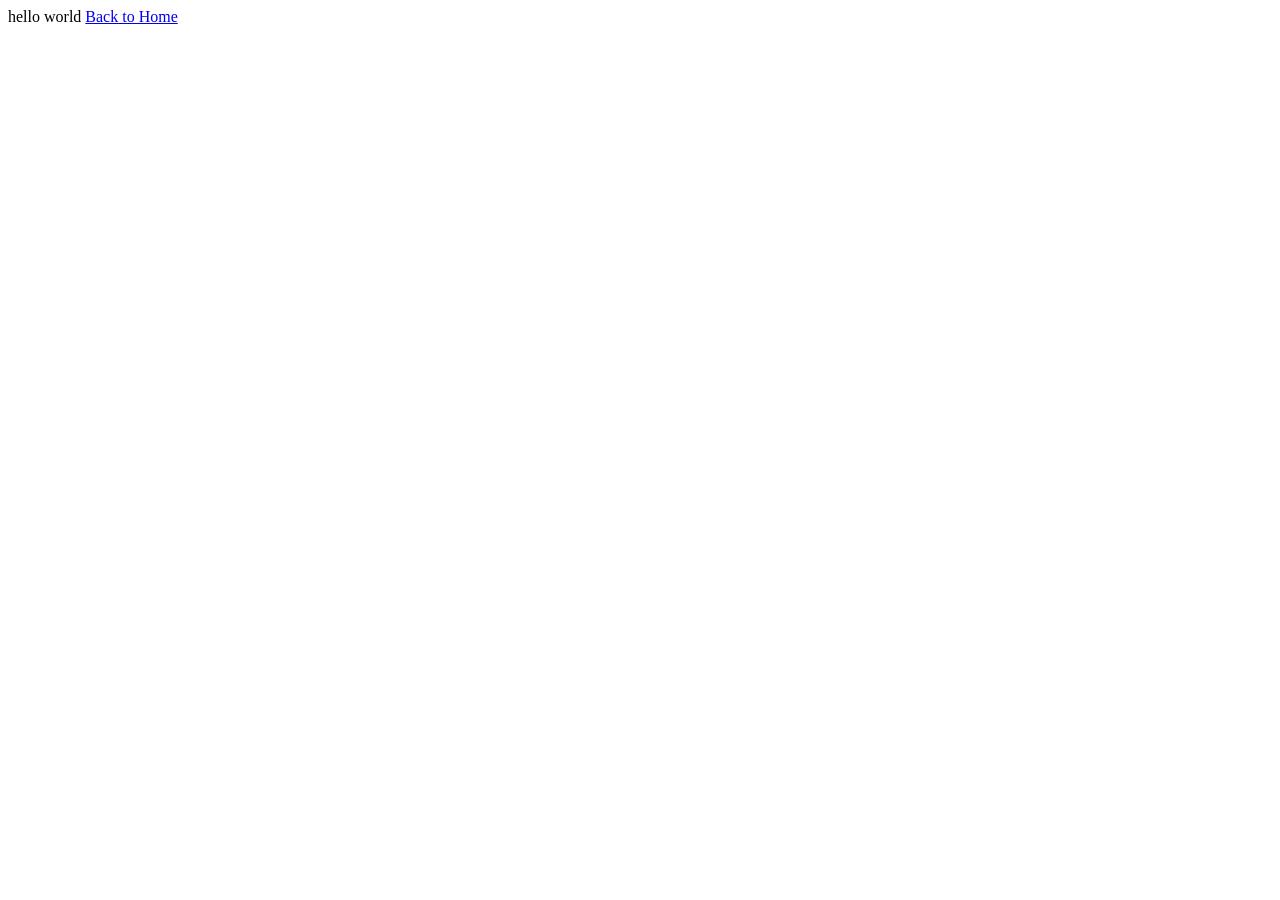
==== capstone.html @ 357f61fc "modified education, projects, and certificates. added new page for capstone project." ====
<!DOCTYPE html>
<html lang="en">
<head>
    <meta charset="UTF-8">
    <meta name="viewport" content="width=device-width, initial-scale=1.0">
    <title>Capstone Project</title>
</head>
<body>
    hello world
    <a href="index.html">Back to Home</a>
</body>
</html>
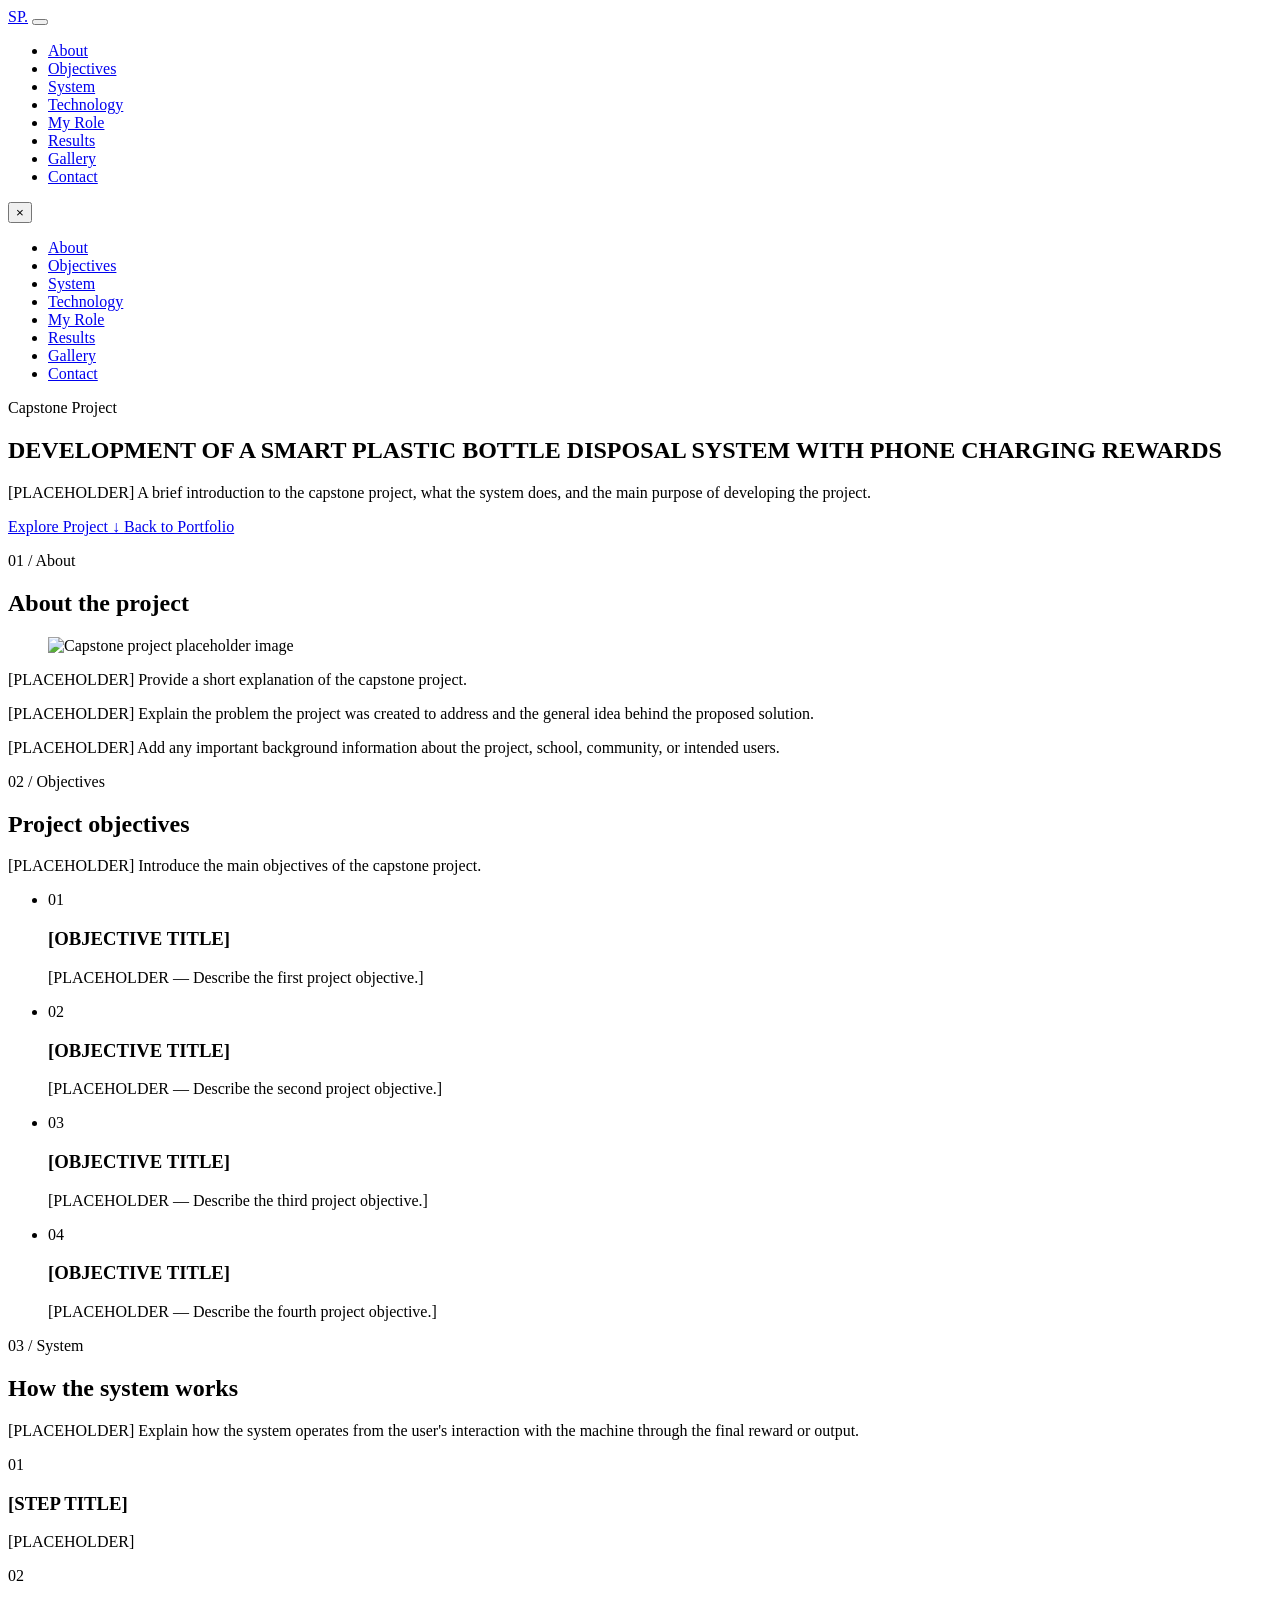
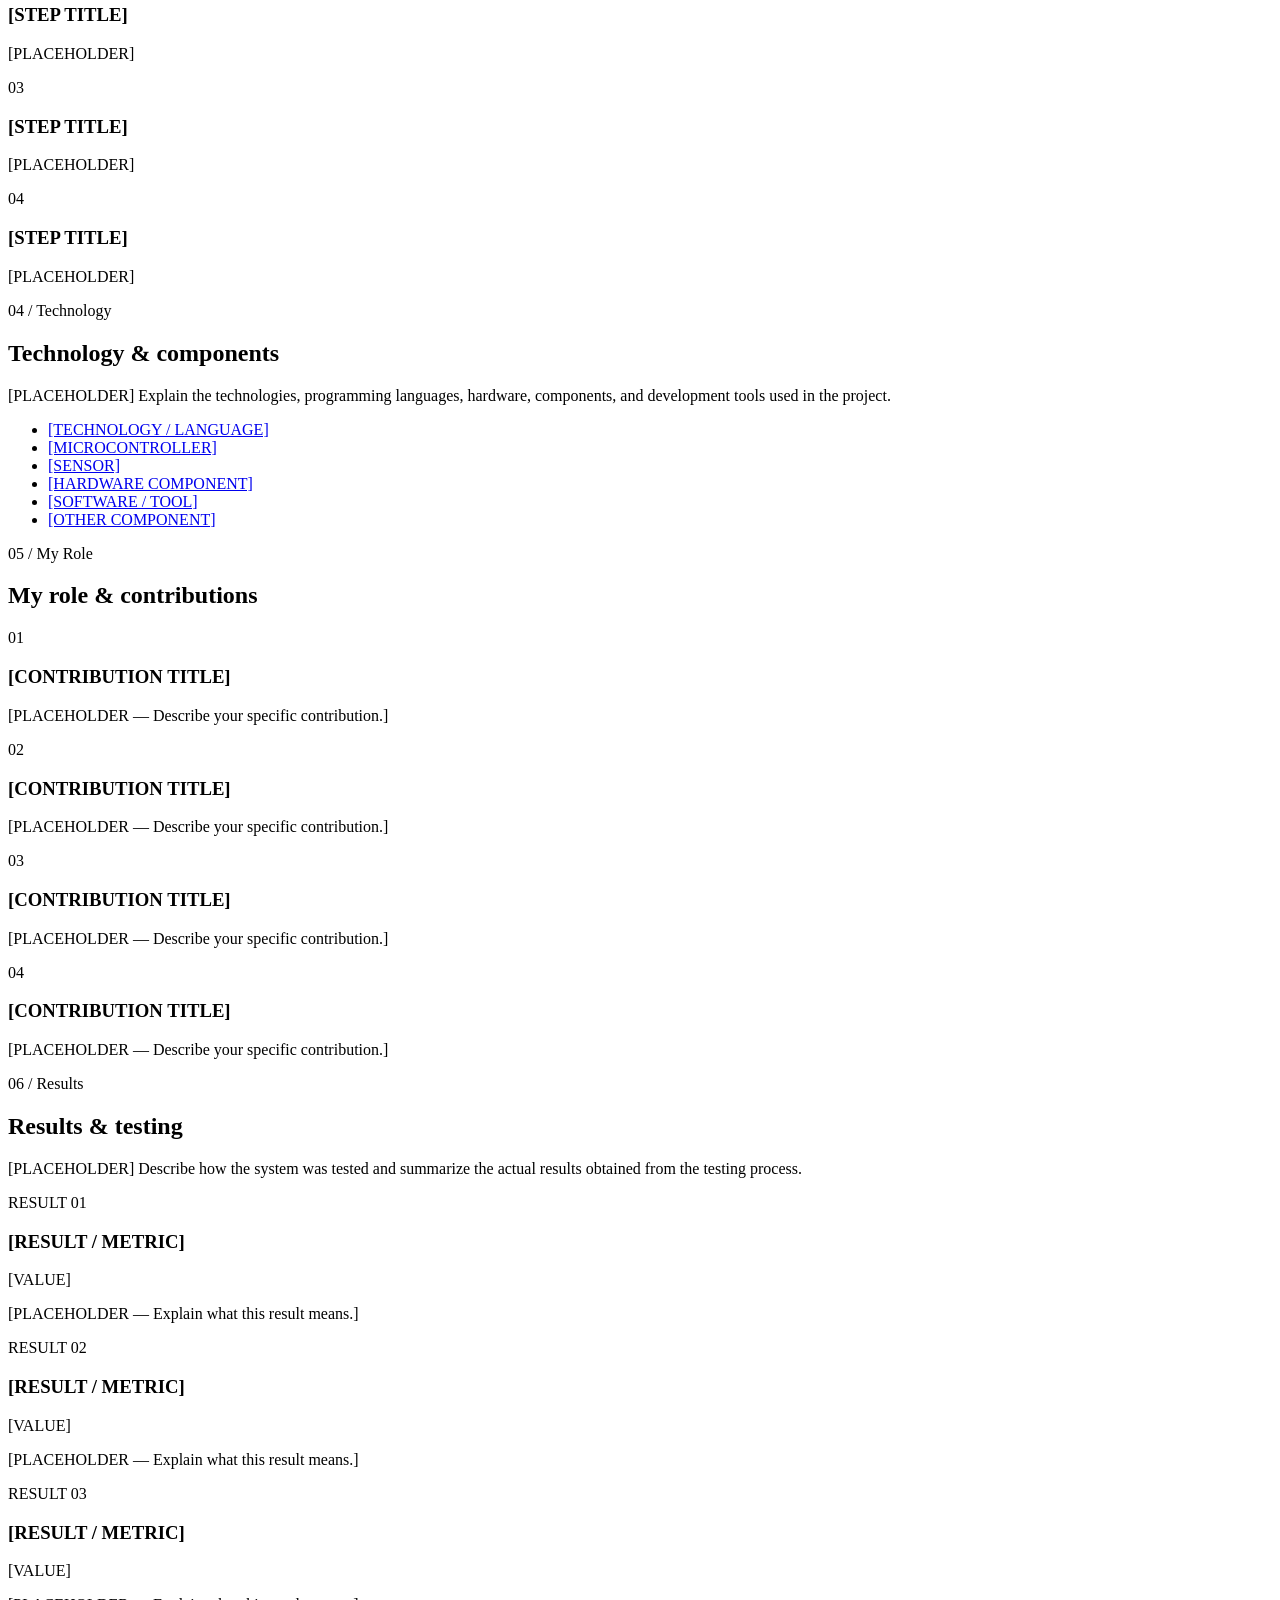
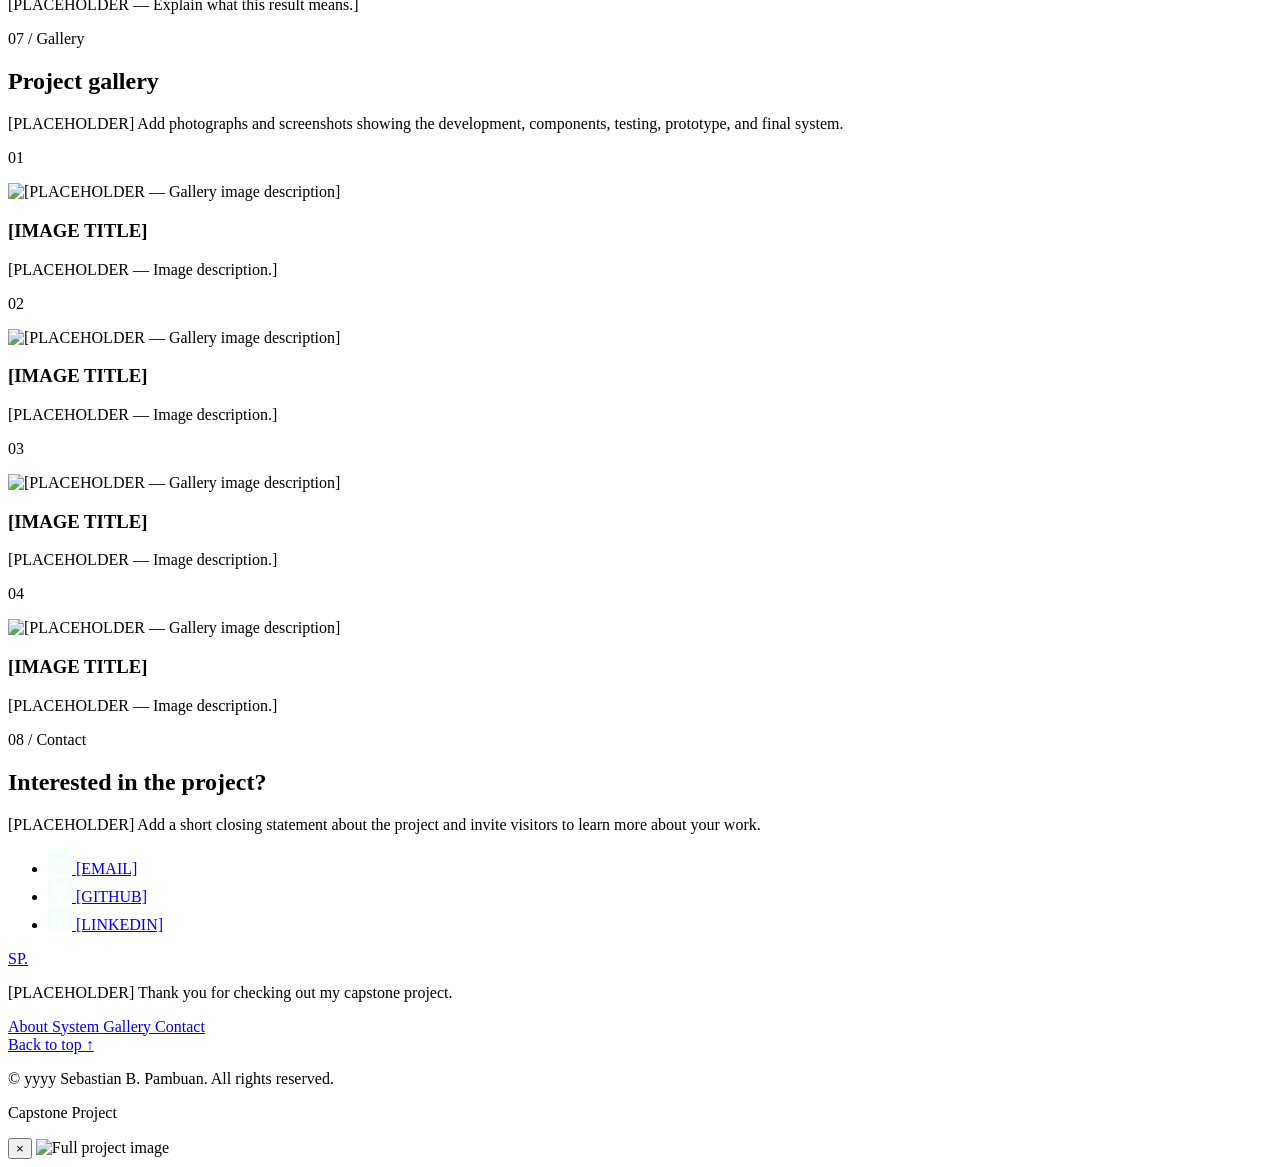
==== commit 3a6f29c0: "updated index and casptone html" ====
--- a/capstone.html
+++ b/capstone.html
@@ -1,12 +1,632 @@
-<!DOCTYPE html>
+<!doctype html>
+
 <html lang="en">
-<head>
-    <meta charset="UTF-8">
-    <meta name="viewport" content="width=device-width, initial-scale=1.0">
-    <title>Capstone Project</title>
-</head>
-<body>
-    hello world
-    <a href="index.html">Back to Home</a>
-</body>
-</html>+  <head>
+    <meta charset="UTF-8" />
+    <meta name="viewport" content="width=device-width, initial-scale=1.0" />
+    <link rel="stylesheet" href="capstone-style.css" />
+    <title>Capstone Project | Smart Bottle Disposal System</title>
+  </head>
+
+  <body>
+    <header>
+      <div class="capstone-header-wrapper">
+        <a href="#" class="capstone-logo">SP<span>.</span></a>
+        <button
+          class="capstone-menu-toggle"
+          id="capstone-menu-toggle"
+          aria-label="Open menu"
+        >
+          <span></span>
+          <span></span>
+          <span></span>
+        </button>
+
+        <nav class="capstone-navbar">
+          <ul>
+            <li>
+              <a href="#capstone-about" data-label="01">About</a>
+            </li>
+            <li>
+              <a href="#capstone-objectives" data-label="02">Objectives</a>
+            </li>
+            <li>
+              <a href="#capstone-system" data-label="03">System</a>
+            </li>
+            <li>
+              <a href="#capstone-technology" data-label="04">Technology</a>
+            </li>
+            <li>
+              <a href="#capstone-contribution" data-label="05">My Role</a>
+            </li>
+            <li>
+              <a href="#capstone-results" data-label="06">Results</a>
+            </li>
+            <li>
+              <a href="#capstone-gallery" data-label="07">Gallery</a>
+            </li>
+            <li>
+              <a href="#capstone-contact" data-label="08">Contact</a>
+            </li>
+          </ul>
+        </nav>
+      </div>
+
+      <nav class="capstone-mobile-navbar" id="capstone-mobile-navbar">
+        <button
+          class="capstone-mobile-navbar-close"
+          id="capstone-mobile-navbar-close"
+          aria-label="Close menu"
+        >
+          &times;
+        </button>
+
+        <ul>
+          <li>
+            <a href="#capstone-about">About</a>
+          </li>
+
+          <li>
+            <a href="#capstone-objectives">Objectives</a>
+          </li>
+
+          <li>
+            <a href="#capstone-system">System</a>
+          </li>
+
+          <li>
+            <a href="#capstone-technology">Technology</a>
+          </li>
+
+          <li>
+            <a href="#capstone-contribution">My Role</a>
+          </li>
+
+          <li>
+            <a href="#capstone-results">Results</a>
+          </li>
+
+          <li>
+            <a href="#capstone-gallery">Gallery</a>
+          </li>
+
+          <li>
+            <a href="#capstone-contact">Contact</a>
+          </li>
+        </ul>
+      </nav>
+    </header>
+
+    <main>
+      <!-- hero section -->
+
+      <section id="capstone-hero">
+        <div class="capstone-hero-wrapper">
+          <p class="capstone-console">Capstone Project</p>
+
+          <h1 id="capstone-hero-title">
+            DEVELOPMENT OF A SMART PLASTIC BOTTLE DISPOSAL SYSTEM
+
+            <span>WITH PHONE CHARGING REWARDS</span>
+          </h1>
+
+          <p class="capstone-hero-text">
+            [PLACEHOLDER] A brief introduction to the capstone project, what the
+            system does, and the main purpose of developing the project.
+          </p>
+
+          <div class="capstone-hero-buttons">
+            <a href="#capstone-about"> Explore Project ↓ </a>
+
+            <a href="#capstone-contact"> Back to Portfolio </a>
+          </div>
+        </div>
+      </section>
+
+      <!-- about section -->
+
+      <section id="capstone-about">
+        <div class="capstone-about-wrapper">
+          <p class="capstone-console">01 / About</p>
+
+          <h2 id="capstone-about-title">About the project</h2>
+
+          <div class="capstone-about-grid">
+            <figure class="capstone-about-image">
+              <img
+                src="images/capstone-project.jpg"
+                width="300"
+                alt="Capstone project placeholder image"
+              />
+            </figure>
+
+            <div class="capstone-about-description">
+              <p class="capstone-about-text">
+                [PLACEHOLDER] Provide a short explanation of the capstone
+                project.
+              </p>
+
+              <p class="capstone-about-text">
+                [PLACEHOLDER] Explain the problem the project was created to
+                address and the general idea behind the proposed solution.
+              </p>
+
+              <p class="capstone-about-text">
+                [PLACEHOLDER] Add any important background information about the
+                project, school, community, or intended users.
+              </p>
+            </div>
+          </div>
+        </div>
+      </section>
+
+      <!-- objectives section -->
+
+      <section id="capstone-objectives">
+        <div class="capstone-objectives-wrapper">
+          <p class="capstone-console">02 / Objectives</p>
+
+          <h2 id="capstone-objectives-title">Project objectives</h2>
+
+          <p class="capstone-objectives-text">
+            [PLACEHOLDER] Introduce the main objectives of the capstone project.
+          </p>
+
+          <ul class="capstone-objectives-list">
+            <li>
+              <p class="capstone-console">01</p>
+
+              <h3 class="capstone-objective-title">[OBJECTIVE TITLE]</h3>
+
+              <p class="capstone-objective-text">
+                [PLACEHOLDER — Describe the first project objective.]
+              </p>
+            </li>
+
+            <li>
+              <p class="capstone-console">02</p>
+
+              <h3 class="capstone-objective-title">[OBJECTIVE TITLE]</h3>
+
+              <p class="capstone-objective-text">
+                [PLACEHOLDER — Describe the second project objective.]
+              </p>
+            </li>
+
+            <li>
+              <p class="capstone-console">03</p>
+
+              <h3 class="capstone-objective-title">[OBJECTIVE TITLE]</h3>
+
+              <p class="capstone-objective-text">
+                [PLACEHOLDER — Describe the third project objective.]
+              </p>
+            </li>
+
+            <li>
+              <p class="capstone-console">04</p>
+
+              <h3 class="capstone-objective-title">[OBJECTIVE TITLE]</h3>
+
+              <p class="capstone-objective-text">
+                [PLACEHOLDER — Describe the fourth project objective.]
+              </p>
+            </li>
+          </ul>
+        </div>
+      </section>
+
+      <!-- system section -->
+
+      <section id="capstone-system">
+        <div class="capstone-system-wrapper">
+          <p class="capstone-console">03 / System</p>
+
+          <h2 id="capstone-system-title">How the system works</h2>
+
+          <p class="capstone-system-text">
+            [PLACEHOLDER] Explain how the system operates from the user's
+            interaction with the machine through the final reward or output.
+          </p>
+
+          <div class="capstone-system-flow">
+            <article class="capstone-system-card">
+              <p class="capstone-console">01</p>
+
+              <h3 class="capstone-system-card-title">[STEP TITLE]</h3>
+
+              <p class="capstone-system-card-text">[PLACEHOLDER]</p>
+            </article>
+
+            <article class="capstone-system-card">
+              <p class="capstone-console">02</p>
+
+              <h3 class="capstone-system-card-title">[STEP TITLE]</h3>
+
+              <p class="capstone-system-card-text">[PLACEHOLDER]</p>
+            </article>
+
+            <article class="capstone-system-card">
+              <p class="capstone-console">03</p>
+
+              <h3 class="capstone-system-card-title">[STEP TITLE]</h3>
+
+              <p class="capstone-system-card-text">[PLACEHOLDER]</p>
+            </article>
+
+            <article class="capstone-system-card">
+              <p class="capstone-console">04</p>
+
+              <h3 class="capstone-system-card-title">[STEP TITLE]</h3>
+
+              <p class="capstone-system-card-text">[PLACEHOLDER]</p>
+            </article>
+          </div>
+        </div>
+      </section>
+
+      <!-- technology section -->
+
+      <section id="capstone-technology">
+        <div class="capstone-technology-wrapper">
+          <p class="capstone-console">04 / Technology</p>
+
+          <h2 id="capstone-technology-title">Technology &amp; components</h2>
+
+          <p class="capstone-technology-text">
+            [PLACEHOLDER] Explain the technologies, programming languages,
+            hardware, components, and development tools used in the project.
+          </p>
+
+          <ul class="capstone-technology-list">
+            <li>
+              <a href="#" class="capstone-technology-item">
+                [TECHNOLOGY / LANGUAGE]
+              </a>
+            </li>
+
+            <li>
+              <a href="#" class="capstone-technology-item">
+                [MICROCONTROLLER]
+              </a>
+            </li>
+
+            <li>
+              <a href="#" class="capstone-technology-item"> [SENSOR] </a>
+            </li>
+
+            <li>
+              <a href="#" class="capstone-technology-item">
+                [HARDWARE COMPONENT]
+              </a>
+            </li>
+
+            <li>
+              <a href="#" class="capstone-technology-item">
+                [SOFTWARE / TOOL]
+              </a>
+            </li>
+
+            <li>
+              <a href="#" class="capstone-technology-item">
+                [OTHER COMPONENT]
+              </a>
+            </li>
+          </ul>
+        </div>
+      </section>
+
+      <!-- contribution section -->
+
+      <section id="capstone-contribution">
+        <div class="capstone-contribution-wrapper">
+          <p class="capstone-console">05 / My Role</p>
+
+          <h2 id="capstone-contribution-title">My role &amp; contributions</h2>
+
+          <div class="capstone-contribution-list">
+            <article class="capstone-contribution-card">
+              <p class="capstone-console">01</p>
+
+              <h3 class="capstone-contribution-title">[CONTRIBUTION TITLE]</h3>
+
+              <p class="capstone-contribution-text">
+                [PLACEHOLDER — Describe your specific contribution.]
+              </p>
+            </article>
+
+            <article class="capstone-contribution-card">
+              <p class="capstone-console">02</p>
+
+              <h3 class="capstone-contribution-title">[CONTRIBUTION TITLE]</h3>
+
+              <p class="capstone-contribution-text">
+                [PLACEHOLDER — Describe your specific contribution.]
+              </p>
+            </article>
+
+            <article class="capstone-contribution-card">
+              <p class="capstone-console">03</p>
+
+              <h3 class="capstone-contribution-title">[CONTRIBUTION TITLE]</h3>
+
+              <p class="capstone-contribution-text">
+                [PLACEHOLDER — Describe your specific contribution.]
+              </p>
+            </article>
+
+            <article class="capstone-contribution-card">
+              <p class="capstone-console">04</p>
+
+              <h3 class="capstone-contribution-title">[CONTRIBUTION TITLE]</h3>
+
+              <p class="capstone-contribution-text">
+                [PLACEHOLDER — Describe your specific contribution.]
+              </p>
+            </article>
+          </div>
+        </div>
+      </section>
+
+      <!-- results section -->
+
+      <section id="capstone-results">
+        <div class="capstone-results-wrapper">
+          <p class="capstone-console">06 / Results</p>
+
+          <h2 id="capstone-results-title">Results &amp; testing</h2>
+
+          <p class="capstone-results-text">
+            [PLACEHOLDER] Describe how the system was tested and summarize the
+            actual results obtained from the testing process.
+          </p>
+
+          <div class="capstone-results-list">
+            <article class="capstone-result-card">
+              <p class="capstone-console">RESULT 01</p>
+
+              <h3 class="capstone-result-title">[RESULT / METRIC]</h3>
+
+              <p class="capstone-result-value">[VALUE]</p>
+
+              <p class="capstone-result-text">
+                [PLACEHOLDER — Explain what this result means.]
+              </p>
+            </article>
+
+            <article class="capstone-result-card">
+              <p class="capstone-console">RESULT 02</p>
+
+              <h3 class="capstone-result-title">[RESULT / METRIC]</h3>
+
+              <p class="capstone-result-value">[VALUE]</p>
+
+              <p class="capstone-result-text">
+                [PLACEHOLDER — Explain what this result means.]
+              </p>
+            </article>
+
+            <article class="capstone-result-card">
+              <p class="capstone-console">RESULT 03</p>
+
+              <h3 class="capstone-result-title">[RESULT / METRIC]</h3>
+
+              <p class="capstone-result-value">[VALUE]</p>
+
+              <p class="capstone-result-text">
+                [PLACEHOLDER — Explain what this result means.]
+              </p>
+            </article>
+          </div>
+        </div>
+      </section>
+
+      <!-- gallery section -->
+
+      <section id="capstone-gallery">
+        <div class="capstone-gallery-wrapper">
+          <p class="capstone-console">07 / Gallery</p>
+
+          <h2 id="capstone-gallery-title">Project gallery</h2>
+
+          <p class="capstone-gallery-text">
+            [PLACEHOLDER] Add photographs and screenshots showing the
+            development, components, testing, prototype, and final system.
+          </p>
+
+          <div class="capstone-gallery-list">
+            <article class="capstone-gallery-card">
+              <p class="capstone-console">01</p>
+
+              <img
+                src="images/capstone/gallery-01.jpg"
+                alt="[PLACEHOLDER — Gallery image description]"
+                onclick="openCapstoneGallery(this)"
+              />
+
+              <h3 class="capstone-gallery-title">[IMAGE TITLE]</h3>
+
+              <p class="capstone-gallery-caption">
+                [PLACEHOLDER — Image description.]
+              </p>
+            </article>
+
+            <article class="capstone-gallery-card">
+              <p class="capstone-console">02</p>
+
+              <img
+                src="images/capstone/gallery-02.jpg"
+                alt="[PLACEHOLDER — Gallery image description]"
+                onclick="openCapstoneGallery(this)"
+              />
+
+              <h3 class="capstone-gallery-title">[IMAGE TITLE]</h3>
+
+              <p class="capstone-gallery-caption">
+                [PLACEHOLDER — Image description.]
+              </p>
+            </article>
+
+            <article class="capstone-gallery-card">
+              <p class="capstone-console">03</p>
+
+              <img
+                src="images/capstone/gallery-03.jpg"
+                alt="[PLACEHOLDER — Gallery image description]"
+                onclick="openCapstoneGallery(this)"
+              />
+
+              <h3 class="capstone-gallery-title">[IMAGE TITLE]</h3>
+
+              <p class="capstone-gallery-caption">
+                [PLACEHOLDER — Image description.]
+              </p>
+            </article>
+
+            <article class="capstone-gallery-card">
+              <p class="capstone-console">04</p>
+
+              <img
+                src="images/capstone/gallery-04.jpg"
+                alt="[PLACEHOLDER — Gallery image description]"
+                onclick="openCapstoneGallery(this)"
+              />
+
+              <h3 class="capstone-gallery-title">[IMAGE TITLE]</h3>
+
+              <p class="capstone-gallery-caption">
+                [PLACEHOLDER — Image description.]
+              </p>
+            </article>
+          </div>
+        </div>
+      </section>
+
+      <!-- contact section -->
+
+      <section id="capstone-contact">
+        <div class="capstone-contact-wrapper">
+          <p class="capstone-console">08 / Contact</p>
+
+          <h2 id="capstone-contact-title">Interested in the project?</h2>
+
+          <article class="capstone-contact-card">
+            <p class="capstone-contact-text">
+              [PLACEHOLDER] Add a short closing statement about the project and
+              invite visitors to learn more about your work.
+            </p>
+
+            <ul class="capstone-contact-list">
+              <li>
+                <a href="#" class="capstone-contact-item">
+                  <img
+                    src="images/icons/mail-text-primary.png"
+                    width="24"
+                    alt="Email Icon"
+                  />
+
+                  [EMAIL]
+                </a>
+              </li>
+
+              <li>
+                <a
+                  href="#"
+                  target="_blank"
+                  rel="noreferrer"
+                  class="capstone-contact-item"
+                >
+                  <img
+                    src="images/icons/github-sign-text-primary.png"
+                    width="24"
+                    alt="Github Icon"
+                  />
+
+                  [GITHUB]
+                </a>
+              </li>
+
+              <li>
+                <a
+                  href="#"
+                  target="_blank"
+                  rel="noreferrer"
+                  class="capstone-contact-item"
+                >
+                  <img
+                    src="images/icons/linkedin-text-primary.png"
+                    width="24"
+                    alt="LinkedIn Icon"
+                  />
+
+                  [LINKEDIN]
+                </a>
+              </li>
+            </ul>
+          </article>
+        </div>
+      </section>
+    </main>
+
+    <footer>
+      <div class="capstone-footer-wrapper">
+        <div class="capstone-footer-title">
+          <a href="#" class="capstone-logo"> SP<span>.</span> </a>
+
+          <p class="capstone-footer-text">
+            [PLACEHOLDER] Thank you for checking out my capstone project.
+          </p>
+        </div>
+
+        <div class="capstone-footer-links">
+          <a href="#capstone-about"> About </a>
+
+          <a href="#capstone-system"> System </a>
+
+          <a href="#capstone-gallery"> Gallery </a>
+
+          <a href="#capstone-contact"> Contact </a>
+        </div>
+
+        <a href="#" class="capstone-footer-backtop"> Back to top ↑ </a>
+      </div>
+
+      <div class="capstone-footer-description">
+        <p class="capstone-footer-text">
+          &copy;
+
+          <span id="capstone-current-year"> yyyy </span>
+
+          Sebastian B. Pambuan. All rights reserved.
+        </p>
+
+        <p class="capstone-footer-text">Capstone Project</p>
+      </div>
+    </footer>
+
+    <!-- gallery image modal -->
+
+    <div
+      id="capstone-gallery-modal"
+      class="capstone-gallery-modal"
+      onclick="closeCapstoneGallery(event)"
+    >
+      <button
+        class="capstone-gallery-close"
+        onclick="closeCapstoneGallery(event)"
+        aria-label="Close project image preview"
+      >
+        &times;
+      </button>
+
+      <img
+        id="capstone-gallery-full"
+        class="capstone-gallery-full"
+        src=""
+        alt="Full project image"
+      />
+    </div>
+
+    <script src="capstone-script.js"></script>
+  </body>
+</html>
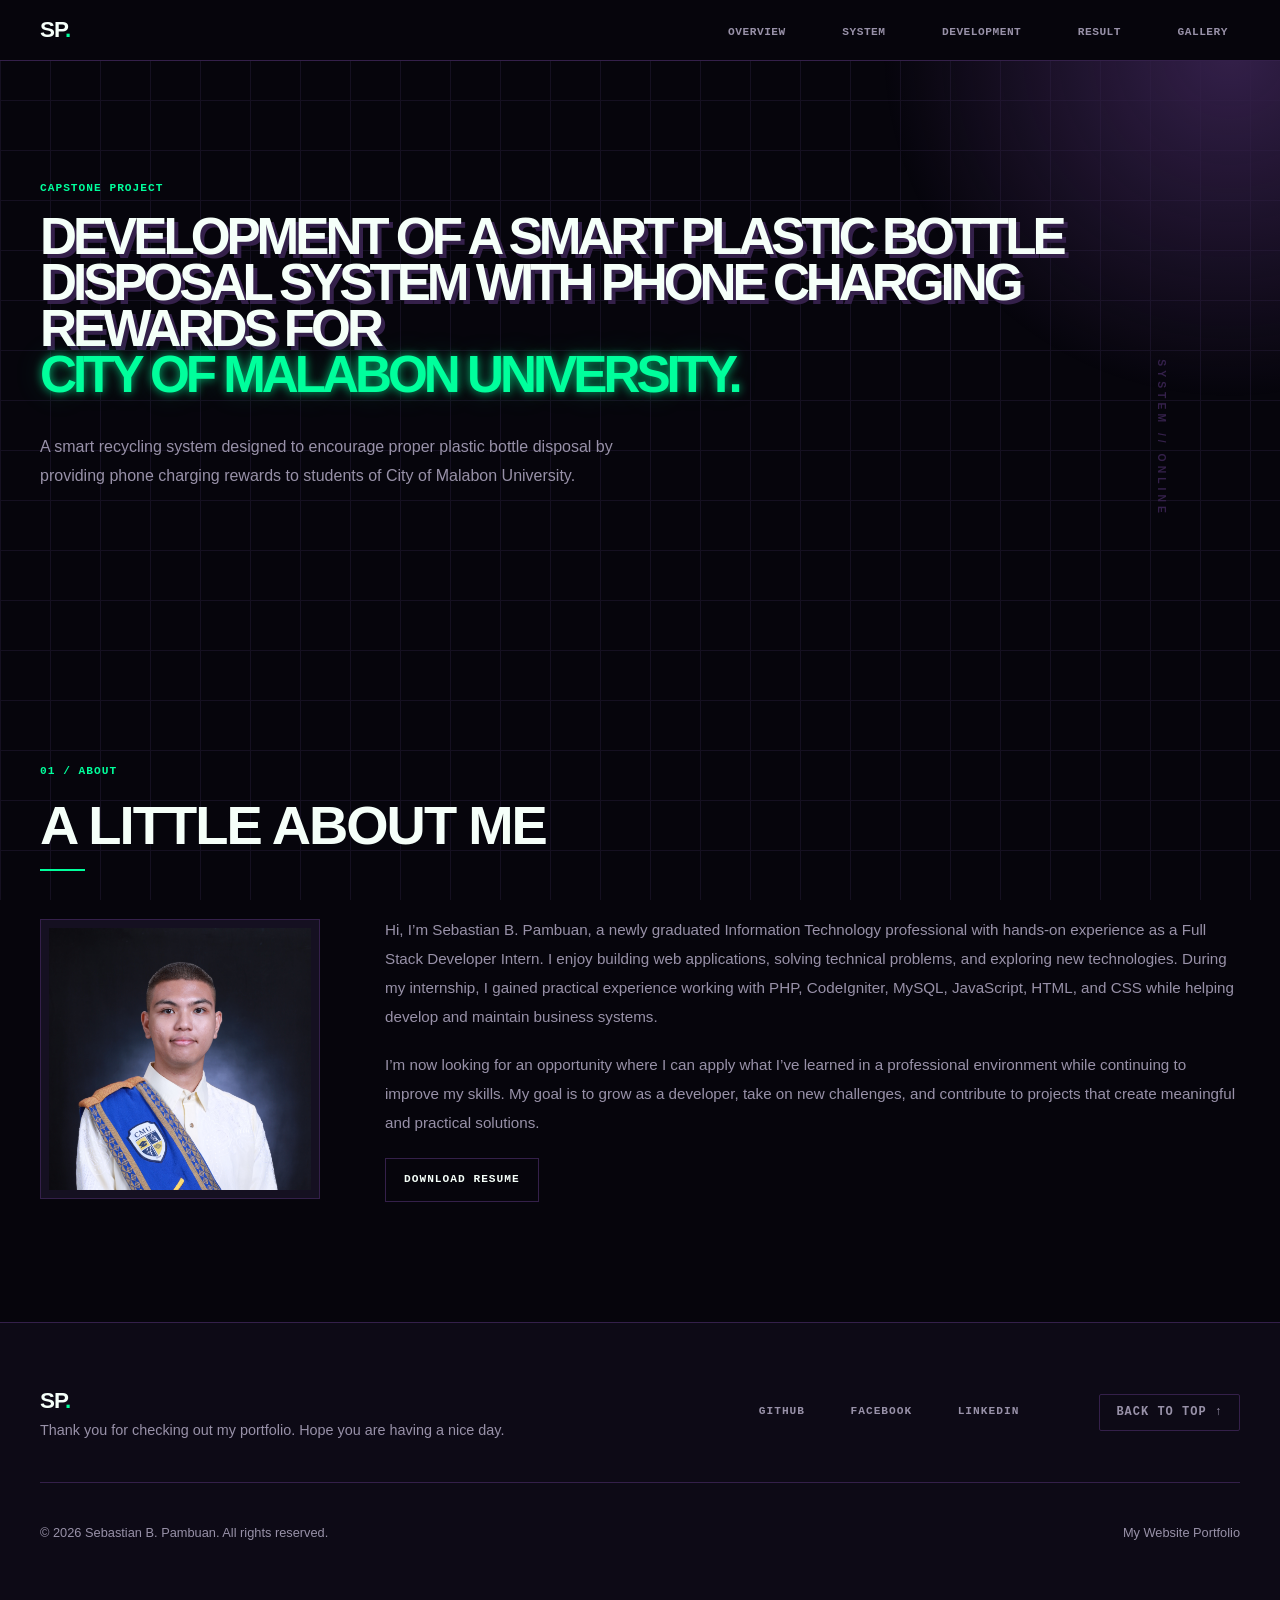
==== commit a4be209b: "added capstone page. updated visuals in index while scrolling." ====
--- a/capstone.html
+++ b/capstone.html
@@ -1,632 +1,665 @@
 <!doctype html>
-
 <html lang="en">
-  <head>
-    <meta charset="UTF-8" />
-    <meta name="viewport" content="width=device-width, initial-scale=1.0" />
-    <link rel="stylesheet" href="capstone-style.css" />
-    <title>Capstone Project | Smart Bottle Disposal System</title>
-  </head>
-
-  <body>
-    <header>
-      <div class="capstone-header-wrapper">
-        <a href="#" class="capstone-logo">SP<span>.</span></a>
-        <button
-          class="capstone-menu-toggle"
-          id="capstone-menu-toggle"
-          aria-label="Open menu"
-        >
-          <span></span>
-          <span></span>
-          <span></span>
-        </button>
-
-        <nav class="capstone-navbar">
-          <ul>
-            <li>
-              <a href="#capstone-about" data-label="01">About</a>
-            </li>
-            <li>
-              <a href="#capstone-objectives" data-label="02">Objectives</a>
-            </li>
-            <li>
-              <a href="#capstone-system" data-label="03">System</a>
-            </li>
-            <li>
-              <a href="#capstone-technology" data-label="04">Technology</a>
-            </li>
-            <li>
-              <a href="#capstone-contribution" data-label="05">My Role</a>
-            </li>
-            <li>
-              <a href="#capstone-results" data-label="06">Results</a>
-            </li>
-            <li>
-              <a href="#capstone-gallery" data-label="07">Gallery</a>
-            </li>
-            <li>
-              <a href="#capstone-contact" data-label="08">Contact</a>
-            </li>
-          </ul>
-        </nav>
-      </div>
-
-      <nav class="capstone-mobile-navbar" id="capstone-mobile-navbar">
-        <button
-          class="capstone-mobile-navbar-close"
-          id="capstone-mobile-navbar-close"
-          aria-label="Close menu"
-        >
-          &times;
-        </button>
-
-        <ul>
-          <li>
-            <a href="#capstone-about">About</a>
-          </li>
-
-          <li>
-            <a href="#capstone-objectives">Objectives</a>
-          </li>
-
-          <li>
-            <a href="#capstone-system">System</a>
-          </li>
-
-          <li>
-            <a href="#capstone-technology">Technology</a>
-          </li>
-
-          <li>
-            <a href="#capstone-contribution">My Role</a>
-          </li>
-
-          <li>
-            <a href="#capstone-results">Results</a>
-          </li>
-
-          <li>
-            <a href="#capstone-gallery">Gallery</a>
-          </li>
-
-          <li>
-            <a href="#capstone-contact">Contact</a>
-          </li>
-        </ul>
-      </nav>
-    </header>
-
-    <main>
-      <!-- hero section -->
-
-      <section id="capstone-hero">
-        <div class="capstone-hero-wrapper">
-          <p class="capstone-console">Capstone Project</p>
-
-          <h1 id="capstone-hero-title">
-            DEVELOPMENT OF A SMART PLASTIC BOTTLE DISPOSAL SYSTEM
-
-            <span>WITH PHONE CHARGING REWARDS</span>
-          </h1>
-
-          <p class="capstone-hero-text">
-            [PLACEHOLDER] A brief introduction to the capstone project, what the
-            system does, and the main purpose of developing the project.
-          </p>
-
-          <div class="capstone-hero-buttons">
-            <a href="#capstone-about"> Explore Project ↓ </a>
-
-            <a href="#capstone-contact"> Back to Portfolio </a>
-          </div>
+    <head>
+        <meta charset="UTF-8" />
+        <meta
+            name="viewport"
+            content="width=device-width, initial-scale=1.0" />
+        <link
+            rel="stylesheet"
+            href="style.css" />
+        <title>Capstone Project | Smart Bottle Disposal System</title>
+    </head>
+
+    <body>
+        <header>
+            <div class="header-wrapper">
+                <a
+                    href="#"
+                    class="logo"
+                    >SP<span>.</span></a
+                >
+                <button
+                    class="menu-toggle"
+                    id="menu-toggle"
+                    aria-label="Open menu">
+                    <span></span>
+                    <span></span>
+                    <span></span>
+                </button>
+                <nav class="navbar">
+                    <ul>
+                        <li>
+                            <a
+                                href="#about"
+                                data-label="01"
+                                >Overview</a
+                            >
+                        </li>
+                        <li>
+                            <a
+                                href="#skills"
+                                data-label="02"
+                                >System</a
+                            >
+                        </li>
+                        <li>
+                            <a
+                                href="#experience"
+                                data-label="03"
+                                >Development</a
+                            >
+                        </li>
+                        <li>
+                            <a
+                                href="#education"
+                                data-label="04"
+                                >Result</a
+                            >
+                        </li>
+                        <li>
+                            <a
+                                href="#projects"
+                                data-label="05"
+                                >Gallery</a
+                            >
+                        </li>
+                    </ul>
+                </nav>
+            </div>
+            <nav
+                class="mobile-navbar"
+                id="mobile-navbar">
+                <button
+                    class="mobile-navbar-close"
+                    id="mobile-navbar-close">
+                    &times;
+                </button>
+
+                <ul>
+                    <li><a href="#about">Overview</a></li>
+                    <li><a href="#skills">System</a></li>
+                    <li><a href="#experience">Development</a></li>
+                    <li><a href="#education">Result</a></li>
+                    <li><a href="#projects">Gallery</a></li>
+                </ul>
+            </nav>
+        </header>
+
+        <main>
+            <!-- hero section -->
+            <section id="hero">
+                <div class="hero-wrapper capstone-hero">
+                    <p class="console">Capstone Project</p>
+                    <h1 class="hero-title capstone-hero-title">
+                        DEVELOPMENT OF A SMART PLASTIC BOTTLE DISPOSAL SYSTEM
+                        WITH PHONE CHARGING REWARDS FOR
+                        <span>CITY OF MALABON UNIVERSITY.</span>
+                    </h1>
+                    <p class="hero-text capstone-hero-text">
+                        A smart recycling system designed to encourage proper
+                        plastic bottle disposal by providing phone charging
+                        rewards to students of City of Malabon University.
+                    </p>
+                </div>
+            </section>
+
+            <!-- about section -->
+            <section id="about">
+                <div class="about-wrapper">
+                    <p class="console">01 / About</p>
+                    <h2 id="about-title">A little about me</h2>
+                    <div class="about-grid">
+                        <figure class="about-profile">
+                            <img
+                                src="images/profile.jpg"
+                                width="300"
+                                alt="Profile image of Sebastian Pambuan" />
+                        </figure>
+                        <div class="about-description">
+                            <p class="about-text">
+                                Hi, I’m Sebastian B. Pambuan, a newly graduated
+                                Information Technology professional with
+                                hands-on experience as a Full Stack Developer
+                                Intern. I enjoy building web applications,
+                                solving technical problems, and exploring new
+                                technologies. During my internship, I gained
+                                practical experience working with PHP,
+                                CodeIgniter, MySQL, JavaScript, HTML, and CSS
+                                while helping develop and maintain business
+                                systems.
+                            </p>
+                            <p class="about-text">
+                                I’m now looking for an opportunity where I can
+                                apply what I’ve learned in a professional
+                                environment while continuing to improve my
+                                skills. My goal is to grow as a developer, take
+                                on new challenges, and contribute to projects
+                                that create meaningful and practical solutions.
+                            </p>
+                            <a
+                                href="files/Sebastian_Pambuan_Resume.pdf"
+                                class="about-link"
+                                download
+                                >Download Resume</a
+                            >
+                        </div>
+                    </div>
+                </div>
+            </section>
+
+            <!-- skills section -->
+            <!-- <section id="skills">
+                <div class="skills-wrapper">
+                    <p class="console">02 / Skills</p>
+                    <h2 id="skills-title">Skills &amp; tools</h2>
+                    <p class="skills-text">
+                        Skills and tools I have experience with, including
+                        programming languages, frameworks, databases, version
+                        control, and development tools that I have developed
+                        through my academic and professional experiences.
+                    </p>
+                    <ul class="skills-list">
+                        <li>
+                            <a
+                                href="https://www.w3schools.com/html/"
+                                target="_blank"
+                                rel="noreferrer"
+                                >HTML</a
+                            >
+                        </li>
+                        <li>
+                            <a
+                                href="https://www.w3schools.com/css/"
+                                target="_blank"
+                                rel="noreferrer"
+                                >CSS</a
+                            >
+                        </li>
+                        <li>
+                            <a
+                                href="https://www.w3schools.com/js/"
+                                target="_blank"
+                                rel="noreferrer"
+                                >JavaScript</a
+                            >
+                        </li>
+                        <li>
+                            <a
+                                href="https://www.php.net/"
+                                target="_blank"
+                                rel="noreferrer"
+                                >PHP</a
+                            >
+                        </li>
+                        <li>
+                            <a
+                                href="https://www.codeigniter.com/"
+                                target="_blank"
+                                rel="noreferrer"
+                                >CodeIgniter 3</a
+                            >
+                        </li>
+                        <li>
+                            <a
+                                href="https://nodejs.org/en"
+                                target="_blank"
+                                rel="noreferrer"
+                                >Node.js</a
+                            >
+                        </li>
+                        <li>
+                            <a
+                                href="https://www.mysql.com/"
+                                target="_blank"
+                                rel="noreferrer"
+                                >MySQL &amp; SQL</a
+                            >
+                        </li>
+                        <li>
+                            <a
+                                href="https://www.mongodb.com/"
+                                target="_blank"
+                                rel="noreferrer"
+                                >MongoDB</a
+                            >
+                        </li>
+                        <li>
+                            <a
+                                href="https://www.python.org/"
+                                target="_blank"
+                                rel="noreferrer"
+                                >Python</a
+                            >
+                        </li>
+                        <li>
+                            <a
+                                href="https://www.java.com/en/"
+                                target="_blank"
+                                rel="noreferrer"
+                                >Java</a
+                            >
+                        </li>
+                        <li>
+                            <a
+                                href="https://www.w3schools.com/cpp/"
+                                target="_blank"
+                                rel="noreferrer"
+                                >C++</a
+                            >
+                        </li>
+                        <li>
+                            <a
+                                href="https://github.com/"
+                                target="_blank"
+                                rel="noreferrer"
+                                >GitHub</a
+                            >
+                        </li>
+                        <li>
+                            <a
+                                href="https://git-scm.com/"
+                                target="_blank"
+                                rel="noreferrer"
+                                >Git</a
+                            >
+                        </li>
+                        <li>
+                            <a
+                                href="https://code.visualstudio.com/"
+                                target="_blank"
+                                rel="noreferrer"
+                                >VS Code</a
+                            >
+                        </li>
+                        <li>
+                            <a
+                                href="https://www.cpanel.net/"
+                                target="_blank"
+                                rel="noreferrer"
+                                >cPanel</a
+                            >
+                        </li>
+                    </ul>
+                </div>
+            </section> -->
+
+            <!-- Experience section -->
+            <!-- <section id="experience">
+                <div class="experience-wrapper">
+                    <p class="console">03 / Experience</p>
+                    <h2 id="experience-title">Work Experience</h2>
+                    <div class="experience-list">
+                        <article class="experience-card">
+                            <p class="console">01</p>
+                            <h3 class="experience-company">
+                                Web Developer Intern (MIS Department)
+                            </h3>
+                            <h3 class="console">
+                                Transfer It! (Manila Office)
+                            </h3>
+                            <ul class="experience-description">
+                                <li>
+                                    <p class="experience-text">
+                                        Developed and customized ERP modules
+                                        using PHP, CodeIgniter 3, JavaScript,
+                                        HTML, CSS, and MySQL.
+                                    </p>
+                                </li>
+                                <li>
+                                    <p class="experience-text">
+                                        Modified databases, queries, reports,
+                                        interfaces, and back-end functions based
+                                        on requirements.
+                                    </p>
+                                </li>
+                                <li>
+                                    <p class="experience-text">
+                                        Tested, debugged, deployed, and
+                                        maintained web applications through
+                                        cPanel.
+                                    </p>
+                                </li>
+                                <li>
+                                    <p class="experience-text">
+                                        Implemented system changes based on team
+                                        and end-user requirements.
+                                    </p>
+                                </li>
+                            </ul>
+                        </article>
+                    </div>
+                </div>
+            </section> -->
+
+            <!-- education section -->
+            <!-- <section id="education">
+                <div class="experience-wrapper">
+                    <p class="console">04 / Education</p>
+                    <h2 id="education-title">Education</h2>
+                    <div class="education-list">
+                        <article class="education-card">
+                            <p class="console">04</p>
+                            <h3 class="education-school">
+                                Bachelor of Science in Information Technology
+                            </h3>
+                            <h3 class="console">City of Malabon University</h3>
+                            <p class="education-text">2022 — 2026</p>
+                        </article>
+
+                        <article class="education-card">
+                            <p class="console">03</p>
+                            <h3 class="education-school">STEM Strand</h3>
+                            <h3 class="console">
+                                Arellano University Jose Rizal Campus
+                            </h3>
+                            <p class="education-text">2020 — 2022</p>
+                        </article>
+
+                        <article class="education-card">
+                            <p class="console">02</p>
+                            <h3 class="education-school">
+                                Technical Drawing / Carpentry
+                            </h3>
+                            <h3 class="console">
+                                Concepcion Technical Vocational School
+                            </h3>
+                            <p class="education-text">2016 — 2020</p>
+                        </article>
+
+                        <article class="education-card">
+                            <p class="console">01</p>
+                            <h3 class="education-school">
+                                Elementary Education
+                            </h3>
+                            <h3 class="console">
+                                Concepcion Elementary School
+                            </h3>
+                            <p class="education-text">2010 — 2016</p>
+                        </article>
+                    </div>
+                </div>
+            </section> -->
+
+            <!-- projects section -->
+            <!-- <section id="projects">
+                <div class="projects-wrapper">
+                    <p class="console">05 / Projects</p>
+                    <h2 id="projects-title">Selected Works</h2>
+                    <div class="projects-list">
+                        <article class="project-card">
+                            <p class="console">01</p>
+                            <img
+                                src="images/projects/Capstone.jpg"
+                                alt="Smart Plastic Bottle Disposal System project" />
+                            <h3 class="project-title">
+                                DEVELOPMENT OF A SMART PLASTIC BOTTLE DISPOSAL
+                                SYSTEM WITH PHONE CHARGING REWARDS FOR CITY OF
+                                MALABON UNIVERSITY
+                            </h3>
+                            <p class="console">Capstone Project</p>
+                            <p class="project-text">
+                                This capstone project aims to develop a smart
+                                plastic bottle disposal system that rewards
+                                users to dispose of their bottles properly by
+                                offering phone charging rewards. The system is
+                                designed to promote environmental sustainability
+                                and encourage responsible waste management
+                                practices among the community.
+                            </p>
+                        </article>
+                    </div>
+                </div>
+            </section> -->
+
+            <!-- certificates section -->
+            <!-- <section id="certificates">
+                <div class="certificates-wrapper">
+                    <p class="console">06 / Certificates</p>
+                    <h2 id="certificates-title">Achievements</h2>
+                    <div class="certificates-list">
+                        <article class="certificate-card">
+                            <p class="console">01</p>
+                            <img
+                                src="images/certificates/"
+                                alt="Certificate of Internship"
+                                onclick="openCertificate(this)" />
+                            <h3 class="certificate-title">
+                                Certificate of Internship
+                            </h3>
+                            <p class="certificate-text">Transfer It!</p>
+                        </article>
+
+                        <article class="certificate-card">
+                            <p class="console">02</p>
+                            <img
+                                src="images/certificates/IRCSSETI.png"
+                                alt="International Research Conference on Social Sciences, Education, and Technology Innovation"
+                                onclick="openCertificate(this)" />
+                            <h3 class="certificate-title">
+                                International Research Conference on Social
+                                Sciences, Education, and Technology Innovation
+                            </h3>
+                            <p class="certificate-text">
+                                International Organization of Educators and
+                                Researchers Inc. (IOER)
+                            </p>
+                        </article>
+
+                        <article class="certificate-card">
+                            <p class="console">03</p>
+                            <img
+                                src="images/certificates/CMU BUILDING SELF CONFIDENCE AND PERSONAL BRANDING FOR IT GRAD.png"
+                                alt="Building Self-Confidence and Personal Branding for IT Graduates"
+                                onclick="openCertificate(this)" />
+                            <h3 class="certificate-title">
+                                Building Self-Confidence and Personal Branding
+                                for IT Graduates
+                            </h3>
+                            <p class="certificate-text">
+                                City of Malabon University – College of Computer
+                                Studies (CCS)
+                            </p>
+                        </article>
+
+                        <article class="certificate-card">
+                            <p class="console">04</p>
+                            <img
+                                src="images/certificates/CMU CAREER AND PROFESSIONAL DEVELOPMENT IN IT.png"
+                                alt="Career and Professional Development in Information Technology"
+                                onclick="openCertificate(this)" />
+                            <h3 class="certificate-title">
+                                Career and Professional Development in
+                                Information Technology
+                            </h3>
+                            <p class="certificate-text">
+                                City of Malabon University – College of Computer
+                                Studies (CCS)
+                            </p>
+                        </article>
+
+                        <article class="certificate-card">
+                            <p class="console">05</p>
+                            <img
+                                src="images/certificates/CMU EMERGING TRENDS IN IT.png"
+                                alt="Emerging Trends in IT: Preparing Future Professionals for Digital Economy"
+                                onclick="openCertificate(this)" />
+                            <h3 class="certificate-title">
+                                Emerging Trends in IT: Preparing Future
+                                Professionals for Digital Economy
+                            </h3>
+                            <p class="certificate-text">
+                                City of Malabon University – College of Computer
+                                Studies (CCS)
+                            </p>
+                        </article>
+
+                        <article class="certificate-card">
+                            <p class="console">06</p>
+                            <img
+                                src="images/certificates/CMU FROM FIRST SALART TO FINANCIAL FREEDOM.png"
+                                alt="From First Salary to Financial Freedom: Financial Planning for IT Graduates"
+                                onclick="openCertificate(this)" />
+                            <h3 class="certificate-title">
+                                From First Salary to Financial Freedom:
+                                Financial Planning for IT Graduates
+                            </h3>
+                            <p class="certificate-text">
+                                City of Malabon University – College of Computer
+                                Studies (CCS)
+                            </p>
+                        </article>
+
+                        <article class="certificate-card">
+                            <p class="console">07</p>
+                            <img
+                                src="images/certificates/CMU HOW TO WRITE AN EFFECTIVE PROJECT MANAGEMENT.png"
+                                alt="How to Write an Effective Project Management"
+                                onclick="openCertificate(this)" />
+                            <h3 class="certificate-title">
+                                How to Write an Effective Project Management
+                            </h3>
+                            <p class="certificate-text">
+                                City of Malabon University – College of Computer
+                                Studies (CCS)
+                            </p>
+                        </article>
+                    </div>
+                </div>
+            </section> -->
+
+            <!-- contact section -->
+            <!-- <section id="contact">
+                <div class="contact-wrapper">
+                    <p class="console">07 / Contact</p>
+                    <h2 id="contact-title">Let’s work together.</h2>
+                    <article class="contact-card">
+                        <p class="contact-text">
+                            I'm currently open to opportunities where I can
+                            build, learn, and contribute as a developer or IT
+                            professional.
+                        </p>
+                        <ul class="contact-list">
+                            <li>
+                                <a
+                                    href="mailto:sebastianpambuan@gmail.com"
+                                    target="_blank"
+                                    rel="noreferrer"
+                                    class="contact-item"
+                                    ><img
+                                        src="images/icons/mail-text-primary.png"
+                                        width="24"
+                                        alt="Email Icon" />sebastianpambuan@gmail.com</a
+                                >
+                            </li>
+                            <li>
+                                <a
+                                    href="https://github.com/sebastianpambuan"
+                                    target="_blank"
+                                    rel="noreferrer"
+                                    class="contact-item"
+                                    ><img
+                                        src="images/icons/github-sign-text-primary.png"
+                                        width="24"
+                                        alt="Github Icon" />/sebastianpambuan</a
+                                >
+                            </li>
+                            <li>
+                                <a
+                                    href="https://www.facebook.com/sebastian.pambuan.1"
+                                    target="_blank"
+                                    rel="noreferrer"
+                                    class="contact-item"
+                                    ><img
+                                        src="images/icons/facebook-text-primary.png"
+                                        width="24"
+                                        alt="Facebook Icon" />/sebastian.pambuan.1</a
+                                >
+                            </li>
+                            <li>
+                                <a
+                                    href="https://www.linkedin.com/in/sebastian-pambuan-182789413/"
+                                    target="_blank"
+                                    rel="noreferrer"
+                                    class="contact-item"
+                                    ><img
+                                        src="images/icons/linkedin-text-primary.png"
+                                        width="24"
+                                        alt="LinkedIn Icon" />/sebastian-pambuan-182789413/</a
+                                >
+                            </li>
+                        </ul>
+                    </article>
+                </div>
+            </section> -->
+        </main>
+
+        <footer>
+            <div class="footer-wrapper">
+                <div class="footer-title">
+                    <a
+                        href="#"
+                        class="logo"
+                        >SP<span>.</span></a
+                    >
+                    <p class="footer-text">
+                        Thank you for checking out my portfolio. Hope you are
+                        having a nice day.
+                    </p>
+                </div>
+                <div class="footer-links">
+                    <a
+                        href="https://github.com/sebastianpambuan"
+                        target="_blank"
+                        rel="noreferrer"
+                        >GitHub</a
+                    >
+                    <a
+                        href="https://www.facebook.com/sebastian.pambuan.1"
+                        target="_blank"
+                        rel="noreferrer"
+                        >Facebook</a
+                    >
+                    <a
+                        href="https://www.linkedin.com/in/sebastian-pambuan-182789413/"
+                        target="_blank"
+                        rel="noreferrer"
+                        >Linkedin</a
+                    >
+                </div>
+                <a
+                    href="#"
+                    class="footer-backtop"
+                    >Back to top ↑</a
+                >
+            </div>
+            <div class="footer-description">
+                <p class="footer-text">
+                    &copy; <span id="current-year">yyyy</span> Sebastian B.
+                    Pambuan. All rights reserved.
+                </p>
+                <p class="footer-text">My Website Portfolio</p>
+            </div>
+        </footer>
+
+        <div
+            id="certificate-modal"
+            class="certificate-modal"
+            onclick="closeCertificate(event)">
+            <button
+                class="certificate-close"
+                onclick="closeCertificate(event)"
+                aria-label="Close certificate preview">
+                &times;
+            </button>
+
+            <img
+                id="certificate-full"
+                class="certificate-full"
+                src=""
+                alt="Full certificate" />
         </div>
-      </section>
-
-      <!-- about section -->
-
-      <section id="capstone-about">
-        <div class="capstone-about-wrapper">
-          <p class="capstone-console">01 / About</p>
-
-          <h2 id="capstone-about-title">About the project</h2>
-
-          <div class="capstone-about-grid">
-            <figure class="capstone-about-image">
-              <img
-                src="images/capstone-project.jpg"
-                width="300"
-                alt="Capstone project placeholder image"
-              />
-            </figure>
-
-            <div class="capstone-about-description">
-              <p class="capstone-about-text">
-                [PLACEHOLDER] Provide a short explanation of the capstone
-                project.
-              </p>
-
-              <p class="capstone-about-text">
-                [PLACEHOLDER] Explain the problem the project was created to
-                address and the general idea behind the proposed solution.
-              </p>
-
-              <p class="capstone-about-text">
-                [PLACEHOLDER] Add any important background information about the
-                project, school, community, or intended users.
-              </p>
-            </div>
-          </div>
-        </div>
-      </section>
-
-      <!-- objectives section -->
-
-      <section id="capstone-objectives">
-        <div class="capstone-objectives-wrapper">
-          <p class="capstone-console">02 / Objectives</p>
-
-          <h2 id="capstone-objectives-title">Project objectives</h2>
-
-          <p class="capstone-objectives-text">
-            [PLACEHOLDER] Introduce the main objectives of the capstone project.
-          </p>
-
-          <ul class="capstone-objectives-list">
-            <li>
-              <p class="capstone-console">01</p>
-
-              <h3 class="capstone-objective-title">[OBJECTIVE TITLE]</h3>
-
-              <p class="capstone-objective-text">
-                [PLACEHOLDER — Describe the first project objective.]
-              </p>
-            </li>
-
-            <li>
-              <p class="capstone-console">02</p>
-
-              <h3 class="capstone-objective-title">[OBJECTIVE TITLE]</h3>
-
-              <p class="capstone-objective-text">
-                [PLACEHOLDER — Describe the second project objective.]
-              </p>
-            </li>
-
-            <li>
-              <p class="capstone-console">03</p>
-
-              <h3 class="capstone-objective-title">[OBJECTIVE TITLE]</h3>
-
-              <p class="capstone-objective-text">
-                [PLACEHOLDER — Describe the third project objective.]
-              </p>
-            </li>
-
-            <li>
-              <p class="capstone-console">04</p>
-
-              <h3 class="capstone-objective-title">[OBJECTIVE TITLE]</h3>
-
-              <p class="capstone-objective-text">
-                [PLACEHOLDER — Describe the fourth project objective.]
-              </p>
-            </li>
-          </ul>
-        </div>
-      </section>
-
-      <!-- system section -->
-
-      <section id="capstone-system">
-        <div class="capstone-system-wrapper">
-          <p class="capstone-console">03 / System</p>
-
-          <h2 id="capstone-system-title">How the system works</h2>
-
-          <p class="capstone-system-text">
-            [PLACEHOLDER] Explain how the system operates from the user's
-            interaction with the machine through the final reward or output.
-          </p>
-
-          <div class="capstone-system-flow">
-            <article class="capstone-system-card">
-              <p class="capstone-console">01</p>
-
-              <h3 class="capstone-system-card-title">[STEP TITLE]</h3>
-
-              <p class="capstone-system-card-text">[PLACEHOLDER]</p>
-            </article>
-
-            <article class="capstone-system-card">
-              <p class="capstone-console">02</p>
-
-              <h3 class="capstone-system-card-title">[STEP TITLE]</h3>
-
-              <p class="capstone-system-card-text">[PLACEHOLDER]</p>
-            </article>
-
-            <article class="capstone-system-card">
-              <p class="capstone-console">03</p>
-
-              <h3 class="capstone-system-card-title">[STEP TITLE]</h3>
-
-              <p class="capstone-system-card-text">[PLACEHOLDER]</p>
-            </article>
-
-            <article class="capstone-system-card">
-              <p class="capstone-console">04</p>
-
-              <h3 class="capstone-system-card-title">[STEP TITLE]</h3>
-
-              <p class="capstone-system-card-text">[PLACEHOLDER]</p>
-            </article>
-          </div>
-        </div>
-      </section>
-
-      <!-- technology section -->
-
-      <section id="capstone-technology">
-        <div class="capstone-technology-wrapper">
-          <p class="capstone-console">04 / Technology</p>
-
-          <h2 id="capstone-technology-title">Technology &amp; components</h2>
-
-          <p class="capstone-technology-text">
-            [PLACEHOLDER] Explain the technologies, programming languages,
-            hardware, components, and development tools used in the project.
-          </p>
-
-          <ul class="capstone-technology-list">
-            <li>
-              <a href="#" class="capstone-technology-item">
-                [TECHNOLOGY / LANGUAGE]
-              </a>
-            </li>
-
-            <li>
-              <a href="#" class="capstone-technology-item">
-                [MICROCONTROLLER]
-              </a>
-            </li>
-
-            <li>
-              <a href="#" class="capstone-technology-item"> [SENSOR] </a>
-            </li>
-
-            <li>
-              <a href="#" class="capstone-technology-item">
-                [HARDWARE COMPONENT]
-              </a>
-            </li>
-
-            <li>
-              <a href="#" class="capstone-technology-item">
-                [SOFTWARE / TOOL]
-              </a>
-            </li>
-
-            <li>
-              <a href="#" class="capstone-technology-item">
-                [OTHER COMPONENT]
-              </a>
-            </li>
-          </ul>
-        </div>
-      </section>
-
-      <!-- contribution section -->
-
-      <section id="capstone-contribution">
-        <div class="capstone-contribution-wrapper">
-          <p class="capstone-console">05 / My Role</p>
-
-          <h2 id="capstone-contribution-title">My role &amp; contributions</h2>
-
-          <div class="capstone-contribution-list">
-            <article class="capstone-contribution-card">
-              <p class="capstone-console">01</p>
-
-              <h3 class="capstone-contribution-title">[CONTRIBUTION TITLE]</h3>
-
-              <p class="capstone-contribution-text">
-                [PLACEHOLDER — Describe your specific contribution.]
-              </p>
-            </article>
-
-            <article class="capstone-contribution-card">
-              <p class="capstone-console">02</p>
-
-              <h3 class="capstone-contribution-title">[CONTRIBUTION TITLE]</h3>
-
-              <p class="capstone-contribution-text">
-                [PLACEHOLDER — Describe your specific contribution.]
-              </p>
-            </article>
-
-            <article class="capstone-contribution-card">
-              <p class="capstone-console">03</p>
-
-              <h3 class="capstone-contribution-title">[CONTRIBUTION TITLE]</h3>
-
-              <p class="capstone-contribution-text">
-                [PLACEHOLDER — Describe your specific contribution.]
-              </p>
-            </article>
-
-            <article class="capstone-contribution-card">
-              <p class="capstone-console">04</p>
-
-              <h3 class="capstone-contribution-title">[CONTRIBUTION TITLE]</h3>
-
-              <p class="capstone-contribution-text">
-                [PLACEHOLDER — Describe your specific contribution.]
-              </p>
-            </article>
-          </div>
-        </div>
-      </section>
-
-      <!-- results section -->
-
-      <section id="capstone-results">
-        <div class="capstone-results-wrapper">
-          <p class="capstone-console">06 / Results</p>
-
-          <h2 id="capstone-results-title">Results &amp; testing</h2>
-
-          <p class="capstone-results-text">
-            [PLACEHOLDER] Describe how the system was tested and summarize the
-            actual results obtained from the testing process.
-          </p>
-
-          <div class="capstone-results-list">
-            <article class="capstone-result-card">
-              <p class="capstone-console">RESULT 01</p>
-
-              <h3 class="capstone-result-title">[RESULT / METRIC]</h3>
-
-              <p class="capstone-result-value">[VALUE]</p>
-
-              <p class="capstone-result-text">
-                [PLACEHOLDER — Explain what this result means.]
-              </p>
-            </article>
-
-            <article class="capstone-result-card">
-              <p class="capstone-console">RESULT 02</p>
-
-              <h3 class="capstone-result-title">[RESULT / METRIC]</h3>
-
-              <p class="capstone-result-value">[VALUE]</p>
-
-              <p class="capstone-result-text">
-                [PLACEHOLDER — Explain what this result means.]
-              </p>
-            </article>
-
-            <article class="capstone-result-card">
-              <p class="capstone-console">RESULT 03</p>
-
-              <h3 class="capstone-result-title">[RESULT / METRIC]</h3>
-
-              <p class="capstone-result-value">[VALUE]</p>
-
-              <p class="capstone-result-text">
-                [PLACEHOLDER — Explain what this result means.]
-              </p>
-            </article>
-          </div>
-        </div>
-      </section>
-
-      <!-- gallery section -->
-
-      <section id="capstone-gallery">
-        <div class="capstone-gallery-wrapper">
-          <p class="capstone-console">07 / Gallery</p>
-
-          <h2 id="capstone-gallery-title">Project gallery</h2>
-
-          <p class="capstone-gallery-text">
-            [PLACEHOLDER] Add photographs and screenshots showing the
-            development, components, testing, prototype, and final system.
-          </p>
-
-          <div class="capstone-gallery-list">
-            <article class="capstone-gallery-card">
-              <p class="capstone-console">01</p>
-
-              <img
-                src="images/capstone/gallery-01.jpg"
-                alt="[PLACEHOLDER — Gallery image description]"
-                onclick="openCapstoneGallery(this)"
-              />
-
-              <h3 class="capstone-gallery-title">[IMAGE TITLE]</h3>
-
-              <p class="capstone-gallery-caption">
-                [PLACEHOLDER — Image description.]
-              </p>
-            </article>
-
-            <article class="capstone-gallery-card">
-              <p class="capstone-console">02</p>
-
-              <img
-                src="images/capstone/gallery-02.jpg"
-                alt="[PLACEHOLDER — Gallery image description]"
-                onclick="openCapstoneGallery(this)"
-              />
-
-              <h3 class="capstone-gallery-title">[IMAGE TITLE]</h3>
-
-              <p class="capstone-gallery-caption">
-                [PLACEHOLDER — Image description.]
-              </p>
-            </article>
-
-            <article class="capstone-gallery-card">
-              <p class="capstone-console">03</p>
-
-              <img
-                src="images/capstone/gallery-03.jpg"
-                alt="[PLACEHOLDER — Gallery image description]"
-                onclick="openCapstoneGallery(this)"
-              />
-
-              <h3 class="capstone-gallery-title">[IMAGE TITLE]</h3>
-
-              <p class="capstone-gallery-caption">
-                [PLACEHOLDER — Image description.]
-              </p>
-            </article>
-
-            <article class="capstone-gallery-card">
-              <p class="capstone-console">04</p>
-
-              <img
-                src="images/capstone/gallery-04.jpg"
-                alt="[PLACEHOLDER — Gallery image description]"
-                onclick="openCapstoneGallery(this)"
-              />
-
-              <h3 class="capstone-gallery-title">[IMAGE TITLE]</h3>
-
-              <p class="capstone-gallery-caption">
-                [PLACEHOLDER — Image description.]
-              </p>
-            </article>
-          </div>
-        </div>
-      </section>
-
-      <!-- contact section -->
-
-      <section id="capstone-contact">
-        <div class="capstone-contact-wrapper">
-          <p class="capstone-console">08 / Contact</p>
-
-          <h2 id="capstone-contact-title">Interested in the project?</h2>
-
-          <article class="capstone-contact-card">
-            <p class="capstone-contact-text">
-              [PLACEHOLDER] Add a short closing statement about the project and
-              invite visitors to learn more about your work.
-            </p>
-
-            <ul class="capstone-contact-list">
-              <li>
-                <a href="#" class="capstone-contact-item">
-                  <img
-                    src="images/icons/mail-text-primary.png"
-                    width="24"
-                    alt="Email Icon"
-                  />
-
-                  [EMAIL]
-                </a>
-              </li>
-
-              <li>
-                <a
-                  href="#"
-                  target="_blank"
-                  rel="noreferrer"
-                  class="capstone-contact-item"
-                >
-                  <img
-                    src="images/icons/github-sign-text-primary.png"
-                    width="24"
-                    alt="Github Icon"
-                  />
-
-                  [GITHUB]
-                </a>
-              </li>
-
-              <li>
-                <a
-                  href="#"
-                  target="_blank"
-                  rel="noreferrer"
-                  class="capstone-contact-item"
-                >
-                  <img
-                    src="images/icons/linkedin-text-primary.png"
-                    width="24"
-                    alt="LinkedIn Icon"
-                  />
-
-                  [LINKEDIN]
-                </a>
-              </li>
-            </ul>
-          </article>
-        </div>
-      </section>
-    </main>
-
-    <footer>
-      <div class="capstone-footer-wrapper">
-        <div class="capstone-footer-title">
-          <a href="#" class="capstone-logo"> SP<span>.</span> </a>
-
-          <p class="capstone-footer-text">
-            [PLACEHOLDER] Thank you for checking out my capstone project.
-          </p>
-        </div>
-
-        <div class="capstone-footer-links">
-          <a href="#capstone-about"> About </a>
-
-          <a href="#capstone-system"> System </a>
-
-          <a href="#capstone-gallery"> Gallery </a>
-
-          <a href="#capstone-contact"> Contact </a>
-        </div>
-
-        <a href="#" class="capstone-footer-backtop"> Back to top ↑ </a>
-      </div>
-
-      <div class="capstone-footer-description">
-        <p class="capstone-footer-text">
-          &copy;
-
-          <span id="capstone-current-year"> yyyy </span>
-
-          Sebastian B. Pambuan. All rights reserved.
-        </p>
-
-        <p class="capstone-footer-text">Capstone Project</p>
-      </div>
-    </footer>
-
-    <!-- gallery image modal -->
-
-    <div
-      id="capstone-gallery-modal"
-      class="capstone-gallery-modal"
-      onclick="closeCapstoneGallery(event)"
-    >
-      <button
-        class="capstone-gallery-close"
-        onclick="closeCapstoneGallery(event)"
-        aria-label="Close project image preview"
-      >
-        &times;
-      </button>
-
-      <img
-        id="capstone-gallery-full"
-        class="capstone-gallery-full"
-        src=""
-        alt="Full project image"
-      />
-    </div>
-
-    <script src="capstone-script.js"></script>
-  </body>
+
+        <script src="script.js"></script>
+    </body>
 </html>
--- a/style.css
+++ b/style.css
@@ -0,0 +1,947 @@
+:root {
+    --bg-primary: #06050c;
+    --bg-secondary: #0d0a16;
+    --bg-card: #151021;
+    --primary: #00ff9c;
+    --primary-dark: #00b873;
+    --accent: #d600ff;
+    --text-primary: #f5fff9;
+    --text-secondary: #9891a8;
+    --border: #34204a;
+    --glow: rgba(0, 255, 156, 0.2);
+    --success: #00ff9c;
+    --warning: #ffd000;
+    --danger: #ff1768;
+    --white: #ffffff;
+    --black: #000000;
+}
+
+/* reset */
+
+*,
+*::before,
+*::after {
+    margin: 0;
+    padding: 0;
+    box-sizing: border-box;
+}
+
+html {
+    scroll-behavior: smooth;
+}
+
+body {
+    position: relative;
+    background: var(--bg-primary);
+    color: var(--text-primary);
+    font-family: Arial, Helvetica, sans-serif;
+    line-height: 1.6;
+    overflow-x: hidden;
+}
+
+img {
+    display: block;
+    max-width: 100%;
+}
+
+a {
+    color: inherit;
+    text-decoration: none;
+}
+
+ul {
+    list-style: none;
+}
+
+/* body */
+
+body::before {
+    content: "";
+    position: fixed;
+    inset: 0;
+    z-index: -2;
+    pointer-events: none;
+    background-image:
+        linear-gradient(var(--bg-card) 1px, transparent 1px),
+        linear-gradient(90deg, var(--bg-card) 1px, transparent 1px);
+    background-size: 50px 50px;
+}
+
+body::after {
+    content: "";
+    position: fixed;
+    width: 700px;
+    height: 700px;
+    top: -300px;
+    right: -300px;
+    background: radial-gradient(circle, var(--border), transparent 70%);
+    pointer-events: none;
+    z-index: -1;
+}
+
+/* header */
+
+header {
+    position: fixed;
+    top: 0;
+    left: 0;
+    width: 100%;
+    z-index: 100;
+    background: var(--bg-primary);
+    border-bottom: 1px solid var(--border);
+    backdrop-filter: blur(8px);
+}
+
+.header-wrapper {
+    width: min(1200px, calc(100% - 50px));
+    min-height: 60px;
+    margin: 0 auto;
+    display: flex;
+    align-items: center;
+    justify-content: space-between;
+}
+
+.logo {
+    font-size: 1.4rem;
+    font-weight: 800;
+    letter-spacing: -1px;
+    color: var(--text-primary);
+}
+
+.logo span {
+    color: var(--primary);
+}
+
+.navbar ul {
+    display: flex;
+    align-items: center;
+    gap: 12px;
+}
+
+.navbar a,
+.mobile-navbar a {
+    position: relative;
+    padding: 8px 12px;
+    color: var(--text-secondary);
+    font-family: "Courier New", monospace;
+    font-size: 0.7rem;
+    font-weight: 700;
+    text-transform: uppercase;
+    letter-spacing: 0.5px;
+    transition: all 0.2s ease;
+}
+
+.navbar a::before,
+.mobile-navbar a::before {
+    content: "//";
+    margin-right: 6px;
+    color: var(--primary-dark);
+    opacity: 0;
+    transition: opacity 0.25s ease;
+}
+
+.navbar a::after,
+.mobile-navbar a::after {
+    content: "";
+    position: absolute;
+    left: 0;
+    bottom: 1px;
+    width: 0;
+    height: 2px;
+    background: var(--primary);
+    transition: width 0.2s ease;
+}
+
+.navbar a:hover,
+.mobile-navbar a:hover {
+    color: var(--primary);
+}
+
+.navbar a:hover::before,
+.mobile-navbar a:hover::before {
+    opacity: 1;
+}
+
+.navbar a:hover::after,
+.mobile-navbar a:hover::after {
+    width: 100%;
+}
+
+/* Burger */
+.menu-toggle {
+    display: none;
+    width: 40px;
+    height: 40px;
+    padding: 8px;
+    border: none;
+    background: transparent;
+    cursor: pointer;
+}
+
+.menu-toggle span {
+    display: block;
+    width: 100%;
+    height: 2px;
+    margin: 5px 0;
+    background: var(--primary);
+}
+
+.mobile-navbar {
+    position: fixed;
+    top: 0;
+    right: -100%;
+    width: 200px;
+    height: 100vh;
+    background: var(--bg-primary);
+    border-left: 1px solid var(--border);
+    padding: 80px 30px;
+    transition: right 0.3s ease;
+    z-index: 1000;
+}
+
+.mobile-navbar.active {
+    right: 0;
+}
+
+.mobile-navbar-close {
+    position: absolute;
+    top: 20px;
+    right: 20px;
+    border: none;
+    background: transparent;
+    color: var(--text-primary);
+    font-size: 30px;
+    cursor: pointer;
+}
+
+.mobile-navbar ul {
+    list-style: none;
+    padding: 0;
+    margin: 0;
+}
+
+.mobile-navbar li {
+    margin-bottom: 20px;
+}
+
+.mobile-navbar a {
+    color: var(--text-primary);
+    text-decoration: none;
+}
+
+/* main */
+
+.console {
+    color: var(--primary);
+    font-family: "Courier New", monospace;
+    font-size: 0.7rem;
+    font-weight: bold;
+    text-transform: uppercase;
+    letter-spacing: 1px;
+    margin-bottom: 16px;
+}
+
+main {
+    margin-top: 60px;
+    width: 100%;
+}
+
+section {
+    position: relative;
+    width: min(1200px, calc(100% - 50px));
+    margin: auto;
+    padding: 120px 0;
+    opacity: 0;
+    transition:
+        opacity 0.8s ease-out;
+}
+
+section.show {
+    opacity: 1;
+}
+
+section h2 {
+    font-size: clamp(2rem, 5vw, 3.4rem);
+    line-height: 1.05;
+    text-transform: uppercase;
+    letter-spacing: -2px;
+    margin-bottom: 45px;
+}
+
+section h2::after {
+    content: "";
+    display: block;
+    width: 45px;
+    height: 2px;
+    margin-top: 15px;
+    background: var(--primary);
+}
+
+/* hero section */
+
+.hero-title {
+    font-family: Arial, Helvetica, sans-serif;
+    font-size: clamp(3.5rem, 9vw, 8rem);
+    line-height: 0.9;
+    text-transform: uppercase;
+    letter-spacing: -6px;
+    margin-bottom: 35px;
+    color: var(--text-primary);
+    text-shadow: 4px 4px 0 var(--border);
+}
+
+.hero-title span {
+    display: block;
+    color: var(--primary);
+    text-shadow:
+        0 0 10px var(--primary-dark),
+        0 0 30px var(--glow);
+}
+
+.capstone-hero-title {
+    font-size: clamp(2rem, 4vw, 5rem);
+    width: min(90%, 1200px);
+    letter-spacing: -4px;
+}
+
+.hero-text {
+    max-width: 620px;
+    color: var(--text-secondary);
+    font-size: 1rem;
+    line-height: 1.8;
+    margin-bottom: 32px;
+}
+
+.hero-buttons {
+    display: flex;
+    gap: 12px;
+    flex-wrap: wrap;
+}
+
+.hero-buttons a {
+    display: inline-flex;
+    align-items: center;
+    min-height: 44px;
+    padding: 0 18px;
+    border: 1px solid var(--border);
+    font-family: "Courier New", monospace;
+    font-size: 0.7rem;
+    font-weight: 700;
+    text-transform: uppercase;
+    letter-spacing: 1px;
+    transition: all 0.2s ease;
+}
+
+.hero-buttons a:first-child {
+    background: var(--primary);
+    border-color: var(--primary);
+    color: var(--black);
+}
+
+.hero-buttons a:first-child:hover {
+    background: var(--white);
+    border-color: var(--white);
+}
+
+.hero-buttons a:last-child:hover {
+    color: var(--primary);
+    border-color: var(--primary);
+}
+
+.hero-wrapper::before {
+    content: "SYSTEM // ONLINE";
+    position: absolute;
+    top: 50%;
+    right: 0;
+    transform: rotate(90deg) translateX(50%);
+    color: var(--border);
+    font-size: 0.65rem;
+    letter-spacing: 4px;
+    font-weight: 700;
+}
+
+/* about section */
+
+.about-grid {
+    display: grid;
+    grid-template-columns: 280px 1fr;
+    gap: 65px;
+    align-items: center;
+}
+
+#about figure {
+    position: relative;
+    padding: 8px;
+    background: var(--bg-card);
+    border: 1px solid var(--border);
+    transition: all 0.3s ease;
+}
+
+#about img {
+    width: 100%;
+    aspect-ratio: 1;
+    object-fit: cover;
+}
+
+#about figure:hover {
+    box-shadow: 0 0 20px var(--border);
+}
+
+.about-text {
+    color: var(--text-secondary);
+    font-size: 0.95rem;
+    line-height: 1.9;
+    margin-bottom: 20px;
+}
+
+.about-link {
+    display: inline-flex;
+    align-items: center;
+    min-height: 44px;
+    padding: 0 18px;
+    border: 1px solid var(--border);
+    font-family: "Courier New", monospace;
+    font-size: 0.7rem;
+    font-weight: 700;
+    text-transform: uppercase;
+    letter-spacing: 1px;
+    transition: all 0.2s ease;
+}
+
+.about-link:hover {
+    color: var(--primary);
+    border-color: var(--primary);
+}
+
+/* skills section */
+
+.skills-list {
+    margin-top: 20px;
+    display: grid;
+    grid-template-columns: repeat(5, minmax(0, 1fr));
+    gap: 12px;
+}
+
+.skills-list li a {
+    position: relative;
+    min-height: 76px;
+    padding: 22px 18px 18px;
+    display: flex;
+    align-items: flex-end;
+    background: var(--bg-card);
+    border: 1px solid var(--border);
+    color: var(--text-primary);
+    font-family: "Courier New", monospace;
+    font-size: 0.78rem;
+    font-weight: 700;
+    line-height: 1.35;
+    transition:
+        color 0.2s ease,
+        border-color 0.2s ease,
+        transform 0.2s ease;
+}
+
+.skills-list li a::before {
+    content: ">_";
+    position: absolute;
+    top: 10px;
+    left: 18px;
+    color: var(--primary);
+    font-size: 0.65rem;
+}
+
+.skills-list li a:hover {
+    cursor: pointer;
+    border-color: var(--primary);
+    color: var(--primary);
+    transform: translateY(-3px);
+}
+
+/* projects section */
+
+.projects-list {
+    margin-top: 20px;
+    display: grid;
+    grid-template-columns: repeat(2, minmax(0, 1fr));
+    gap: 12px;
+}
+
+.project-card,
+.experience-card,
+.education-card,
+.certificate-card {
+    background: var(--bg-card);
+    border: 1px solid var(--border);
+    padding: 18px 16px 16px;
+    transition: all 0.3s ease;
+}
+
+.project-card:hover,
+.experience-card:hover,
+.education-card:hover,
+.certificate-card:hover {
+    box-shadow: 0 0 20px var(--border);
+    transform: translateY(-3px);
+}
+
+.project-title,
+.education-school,
+.certificate-title {
+    margin-bottom: 4px;
+}
+
+.skills-text,
+.project-text,
+.education-text,
+.certificate-text {
+    padding: 4px;
+    color: var(--text-secondary);
+    font-size: 0.95rem;
+    line-height: 1.9;
+}
+
+.project-text {
+    margin-bottom: 20px;
+}
+
+.project-link,
+.certificate-link {
+    display: inline-flex;
+    align-items: center;
+    min-height: 44px;
+    padding: 0 18px;
+    border: 1px solid var(--border);
+    font-family: "Courier New", monospace;
+    font-size: 0.7rem;
+    font-weight: 700;
+    text-transform: uppercase;
+    letter-spacing: 1px;
+    transition: all 0.2s ease;
+}
+
+.project-link:hover,
+.certificate-link:hover {
+    color: var(--primary);
+    border-color: var(--primary);
+}
+
+/* experience section */
+
+.experience-description {
+    list-style: outside;
+    padding-left: 18px;
+}
+
+.experience-text {
+    padding: 4px;
+    color: var(--text-secondary);
+    font-size: 0.95rem;
+    line-height: 1.9;
+}
+
+/* education section */
+
+.education-list {
+    margin-top: 20px;
+    display: grid;
+    grid-template-columns: repeat(2, minmax(0, 1fr));
+    gap: 12px;
+}
+
+/* certificates section */
+
+.certificates-list {
+    margin-top: 20px;
+    display: grid;
+    grid-template-columns: repeat(3, minmax(0, 1fr));
+    gap: 24px;
+}
+
+/* contact section */
+
+.contact-card {
+    display: grid;
+    grid-template-columns: repeat(2, minmax(0, 1fr));
+    gap: 60px;
+    align-items: start;
+    padding-top: 10px;
+}
+
+.contact-text {
+    max-width: 460px;
+    color: var(--text-secondary);
+    font-size: 0.95rem;
+    line-height: 1.9;
+}
+
+.contact-list {
+    display: grid;
+    grid-template-columns: repeat(2, minmax(0, 1fr));
+    gap: 18px;
+}
+
+.contact-list li a {
+    position: relative;
+    min-height: 76px;
+    padding: 16px 0;
+    display: flex;
+    align-items: center;
+    flex-direction: column;
+    gap: 8px;
+    background: var(--bg-card);
+    border: 1px solid var(--border);
+    color: var(--text-primary);
+    font-family: "Courier New", monospace;
+    font-size: 0.78rem;
+    font-weight: 700;
+    line-height: 1.35;
+    transition:
+        color 0.2s ease,
+        border-color 0.2s ease,
+        transform 0.2s ease;
+}
+
+.contact-list li a:hover {
+    cursor: pointer;
+    border-color: var(--primary);
+    color: var(--primary);
+    transform: translateY(-3px);
+}
+
+.project-card > img,
+.certificate-card > img {
+    width: 100%;
+    object-fit: cover;
+    margin-bottom: 8px;
+    border: 1px solid var(--border);
+}
+
+.certificate-card > img:hover {
+    cursor: pointer;
+    transform: scale(1.03);
+}
+
+.project-card > img {
+    aspect-ratio: 16 / 9;
+}
+
+.certificate-card > img {
+    aspect-ratio: 1.41 / 1;
+    transition: transform 0.3s ease;
+}
+
+/* footer */
+
+footer {
+    background: var(--bg-secondary);
+    border-top: 1px solid var(--border);
+    padding: 60px 0;
+}
+
+.footer-wrapper {
+    width: min(1200px, calc(100% - 40px));
+    margin: 0 auto 40px;
+    padding-bottom: 40px;
+    display: grid;
+    grid-template-columns: 1fr auto auto;
+    gap: 80px;
+    align-items: center;
+    border-bottom: 1px solid var(--border);
+}
+
+.footer-text {
+    color: var(--text-secondary);
+    font-size: 0.9rem;
+    line-height: 1.6;
+    margin: 0;
+}
+
+.footer-links {
+    display: flex;
+    gap: 24px;
+}
+
+.footer-links a {
+    position: relative;
+    color: var(--text-secondary);
+    font-family: "Courier New", monospace;
+    font-size: 0.7rem;
+    font-weight: 700;
+    text-transform: uppercase;
+    letter-spacing: 1px;
+    transition: all 0.2s ease;
+}
+
+.footer-links a::before {
+    content: "//";
+    margin-right: 6px;
+    color: var(--primary-dark);
+    opacity: 0;
+    transition: all 0.2s ease;
+}
+
+.footer-links a::after {
+    content: "";
+    position: absolute;
+    left: 0;
+    bottom: -7px;
+    width: 0;
+    height: 2px;
+    background: var(--primary);
+    transition: width 0.2s ease;
+}
+
+.footer-links a:hover {
+    color: var(--primary);
+}
+
+.footer-links a:hover::before {
+    opacity: 1;
+}
+
+.footer-links a:hover::after {
+    width: 100%;
+}
+
+.footer-backtop {
+    position: relative;
+    padding: 8px 16px;
+    border: 1px solid var(--border);
+    border-radius: 2px;
+    color: var(--text-secondary);
+    font-family: "Courier New", monospace;
+    font-size: 0.75rem;
+    font-weight: 700;
+    text-transform: uppercase;
+    letter-spacing: 1px;
+    transition: all 0.2s ease;
+}
+
+.footer-backtop:hover {
+    color: var(--primary);
+    border-color: var(--primary);
+}
+
+.footer-description {
+    width: min(1200px, calc(100% - 40px));
+    margin: 0 auto;
+    display: flex;
+    justify-content: space-between;
+    align-items: center;
+    gap: 20px;
+    flex-wrap: wrap;
+}
+
+.footer-description .footer-text {
+    font-size: 0.8rem;
+}
+
+/* certificate modal */
+
+.certificate-preview {
+    cursor: pointer;
+}
+
+.certificate-modal {
+    display: none;
+    position: fixed;
+    inset: 0;
+    z-index: 9999;
+    background: #000000bd;
+    justify-content: center;
+    align-items: center;
+    padding: 30px;
+}
+
+.certificate-full {
+    max-width: 90%;
+    max-height: 90vh;
+    object-fit: contain;
+}
+
+.certificate-close {
+    position: absolute;
+    top: 20px;
+    right: 25px;
+    background: none;
+    border: none;
+    color: white;
+    font-size: 40px;
+    line-height: 1;
+    cursor: pointer;
+}
+
+.certificate-close:hover {
+    opacity: 0.7;
+}
+
+/* responsive control */
+
+@media (max-width: 1060px) {
+    .contact-card {
+        grid-template-columns: 1fr 3fr;
+    }
+}
+
+@media (max-width: 900px) {
+    .navbar a {
+        padding: 2px;
+    }
+}
+
+/* tablet */
+
+@media (max-width: 770px) {
+    .header-wrapper {
+        width: min(1200px, calc(100% - 60px));
+        margin: 0 auto;
+        display: flex;
+        align-items: center;
+        justify-content: space-between;
+    }
+
+    .navbar ul {
+        flex-wrap: wrap;
+        justify-content: center;
+        gap: 14px 18px;
+    }
+
+    .navbar a {
+        padding: 8px 12px;
+        font-size: 0;
+    }
+
+    .navbar a::before {
+        content: attr(data-label);
+        margin-right: 0;
+        opacity: 1;
+        font-size: 0.7rem;
+        color: var(--primary);
+    }
+
+    .navbar a::after {
+        display: none;
+    }
+
+    main {
+        margin-top: 120px;
+    }
+
+    .skills-list {
+        grid-template-columns: repeat(3, minmax(0, 1fr));
+    }
+
+    section {
+        padding: 85px 0;
+    }
+
+    .hero-wrapper::before {
+        display: none;
+    }
+
+    .about-grid {
+        grid-template-columns: 1fr;
+        gap: 32px;
+    }
+
+    #about figure {
+        width: min(280px, 100%);
+    }
+
+    .projects-list,
+    .experience-list,
+    .education-list,
+    .certificates-list {
+        grid-template-columns: 1fr;
+    }
+
+    .contact-card {
+        grid-template-columns: 1fr;
+        gap: 35px;
+    }
+
+    .project-card > img,
+    .certificate-card > img {
+        aspect-ratio: 16 / 9;
+    }
+
+    .footer-wrapper {
+        grid-template-columns: 1fr;
+        gap: 30px;
+    }
+
+    .footer-links {
+        flex-wrap: wrap;
+        gap: 12px 18px;
+    }
+
+    .footer-description {
+        justify-content: flex-start;
+    }
+
+    .footer-backtop {
+        width: fit-content;
+    }
+}
+
+@media (max-width: 600px) {
+    .contact-list {
+        grid-template-columns: 1fr;
+    }
+
+    .header-wrapper {
+        width: min(1200px, calc(100% - 70px));
+    }
+}
+
+/* mobile */
+
+@media (max-width: 430px) {
+    .navbar {
+        display: none;
+    }
+
+    .menu-toggle {
+        display: block;
+    }
+
+    .mobile-navbar {
+        display: block;
+    }
+
+    .logo {
+        font-size: 1.2rem;
+    }
+
+    .capstone-hero-title {
+        letter-spacing: -2px;
+    }
+
+    .skills-list {
+        grid-template-columns: repeat(2, minmax(0, 1fr));
+    }
+
+    .project-card > img,
+    .certificate-card > img {
+        aspect-ratio: 16 / 9;
+    }
+
+    .footer-wrapper {
+        width: min(1200px, calc(100% - 28px));
+    }
+
+    .footer-links {
+        gap: 10px 16px;
+    }
+}
+
+@media (max-width: 330px) {
+    #hero-title {
+        font-size: clamp(2.8rem, 14vw, 4.5rem);
+        letter-spacing: -3px;
+    }
+
+    .hero-text {
+        font-size: 0.92rem;
+    }
+}
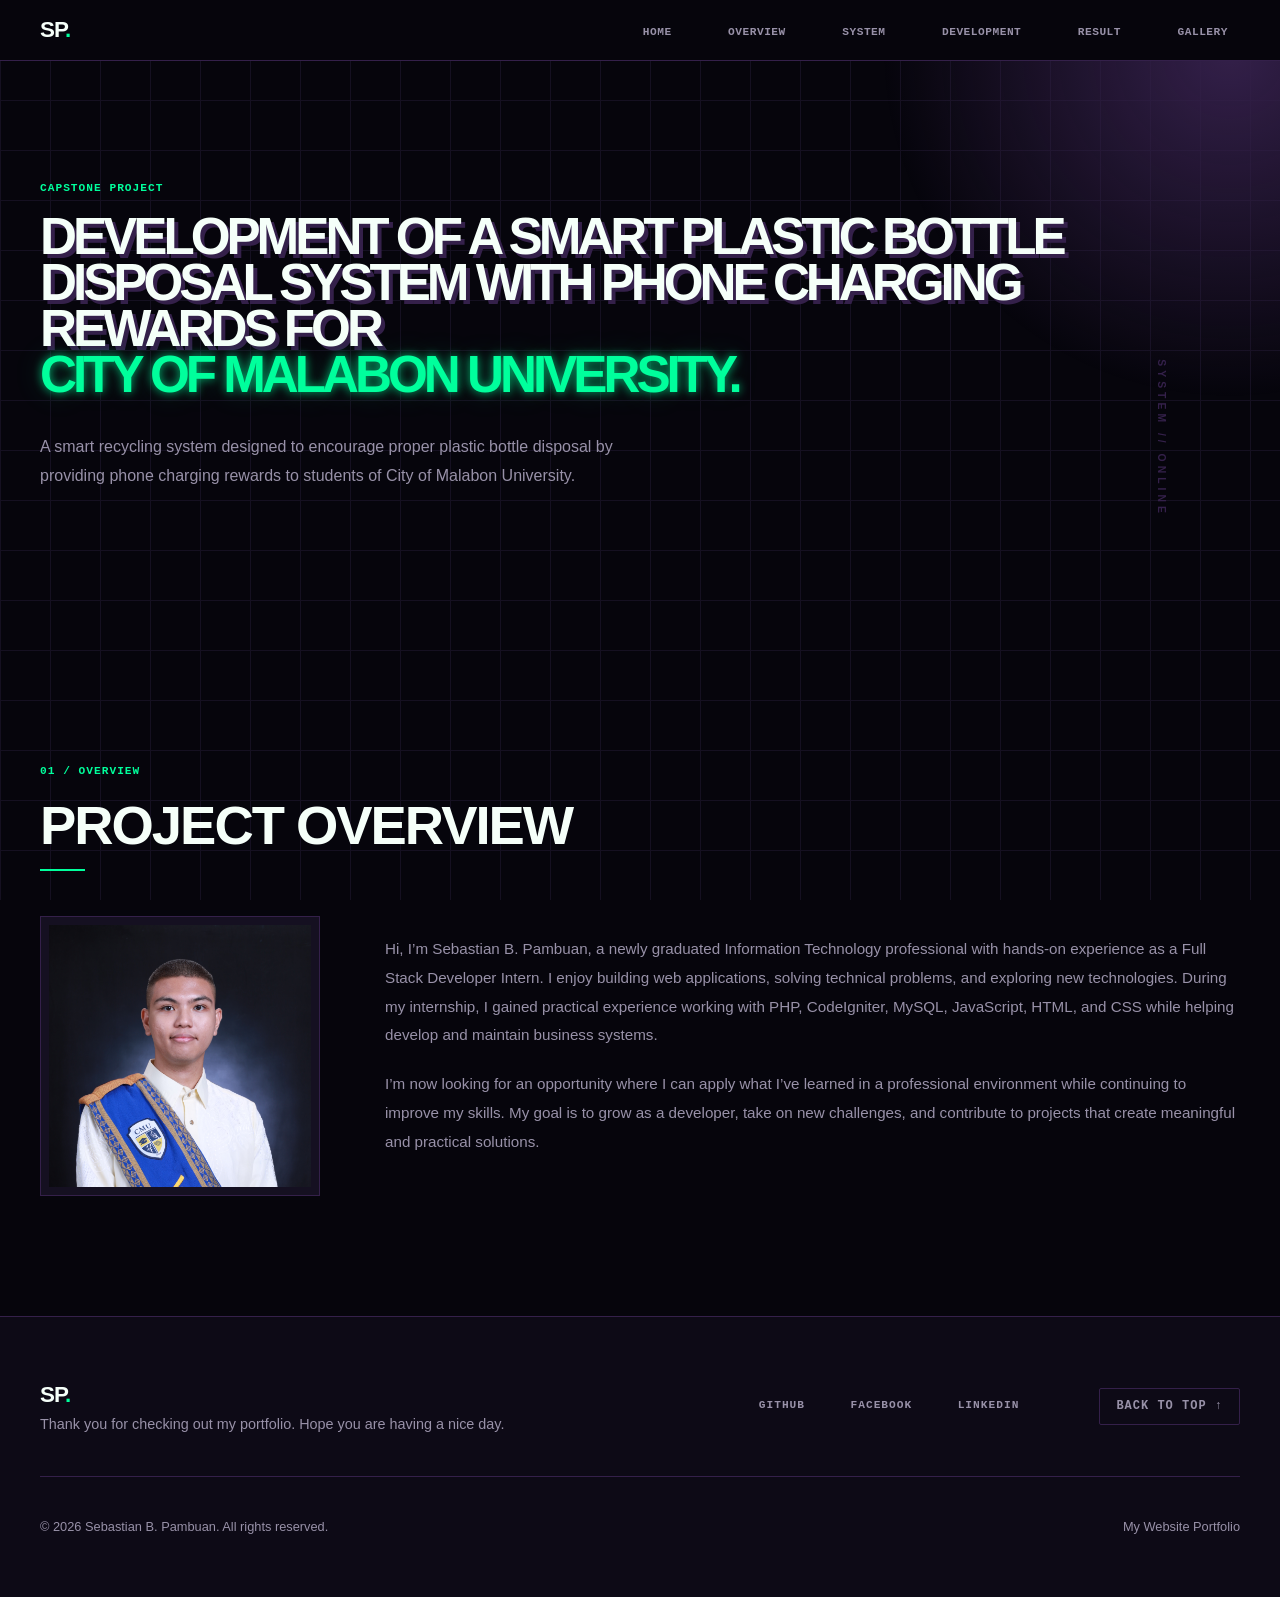
==== commit 4b2e4c43: "updated capstone navigation links and overview section" ====
--- a/capstone.html
+++ b/capstone.html
@@ -31,36 +31,43 @@
                     <ul>
                         <li>
                             <a
-                                href="#about"
-                                data-label="01"
+                                href="index.html"
+                                data-label="00"
+                                >Home</a
+                            >
+                        </li>
+                        <li>
+                            <a
+                                href="#overview"
+                                data-label="00"
                                 >Overview</a
                             >
                         </li>
                         <li>
                             <a
-                                href="#skills"
-                                data-label="02"
+                                href="#system"
+                                data-label="00"
                                 >System</a
                             >
                         </li>
                         <li>
                             <a
-                                href="#experience"
-                                data-label="03"
+                                href="#development"
+                                data-label="00"
                                 >Development</a
                             >
                         </li>
                         <li>
                             <a
-                                href="#education"
-                                data-label="04"
+                                href="#result"
+                                data-label="00"
                                 >Result</a
                             >
                         </li>
                         <li>
                             <a
-                                href="#projects"
-                                data-label="05"
+                                href="#gallery"
+                                data-label="00"
                                 >Gallery</a
                             >
                         </li>
@@ -77,11 +84,12 @@
                 </button>
 
                 <ul>
-                    <li><a href="#about">Overview</a></li>
-                    <li><a href="#skills">System</a></li>
-                    <li><a href="#experience">Development</a></li>
-                    <li><a href="#education">Result</a></li>
-                    <li><a href="#projects">Gallery</a></li>
+                    <li><a href="index.html">Home</a></li>
+                    <li><a href="#overview">Overview</a></li>
+                    <li><a href="#system">System</a></li>
+                    <li><a href="#development">Development</a></li>
+                    <li><a href="#result">Result</a></li>
+                    <li><a href="#gallery">Gallery</a></li>
                 </ul>
             </nav>
         </header>
@@ -104,20 +112,20 @@
                 </div>
             </section>
 
-            <!-- about section -->
-            <section id="about">
-                <div class="about-wrapper">
-                    <p class="console">01 / About</p>
-                    <h2 id="about-title">A little about me</h2>
-                    <div class="about-grid">
-                        <figure class="about-profile">
+            <!-- overview section -->
+            <section id="overview">
+                <div class="overview-wrapper">
+                    <p class="console">01 / Overview</p>
+                    <h2 id="overview-title">Project Overview</h2>
+                    <div class="overview-grid">
+                        <figure class="overview-profile">
                             <img
                                 src="images/profile.jpg"
                                 width="300"
                                 alt="Profile image of Sebastian Pambuan" />
                         </figure>
-                        <div class="about-description">
-                            <p class="about-text">
+                        <div class="overview-description">
+                            <p class="overview-text">
                                 Hi, I’m Sebastian B. Pambuan, a newly graduated
                                 Information Technology professional with
                                 hands-on experience as a Full Stack Developer
@@ -129,7 +137,7 @@
                                 while helping develop and maintain business
                                 systems.
                             </p>
-                            <p class="about-text">
+                            <p class="overview-text">
                                 I’m now looking for an opportunity where I can
                                 apply what I’ve learned in a professional
                                 environment while continuing to improve my
@@ -137,12 +145,6 @@
                                 on new challenges, and contribute to projects
                                 that create meaningful and practical solutions.
                             </p>
-                            <a
-                                href="files/Sebastian_Pambuan_Resume.pdf"
-                                class="about-link"
-                                download
-                                >Download Resume</a
-                            >
                         </div>
                     </div>
                 </div>
--- a/style.css
+++ b/style.css
@@ -630,6 +630,60 @@
     transition: transform 0.3s ease;
 }
 
+/* overview section */
+
+.overview-grid {
+    display: grid;
+    grid-template-columns: 280px 1fr;
+    gap: 65px;
+    align-items: center;
+}
+
+#overview figure {
+    position: relative;
+    padding: 8px;
+    background: var(--bg-card);
+    border: 1px solid var(--border);
+    transition: all 0.3s ease;
+}
+
+#overview img {
+    width: 100%;
+    aspect-ratio: 1;
+    object-fit: cover;
+}
+
+#overview figure:hover {
+    box-shadow: 0 0 20px var(--border);
+    transform: translateY(-3px);
+}
+
+.overview-text {
+    color: var(--text-secondary);
+    font-size: 0.95rem;
+    line-height: 1.9;
+    margin-bottom: 20px;
+}
+
+.overview-link {
+    display: inline-flex;
+    align-items: center;
+    min-height: 44px;
+    padding: 0 18px;
+    border: 1px solid var(--border);
+    font-family: "Courier New", monospace;
+    font-size: 0.7rem;
+    font-weight: 700;
+    text-transform: uppercase;
+    letter-spacing: 1px;
+    transition: all 0.2s ease;
+}
+
+.overview-link:hover {
+    color: var(--primary);
+    border-color: var(--primary);
+}
+
 /* footer */
 
 footer {
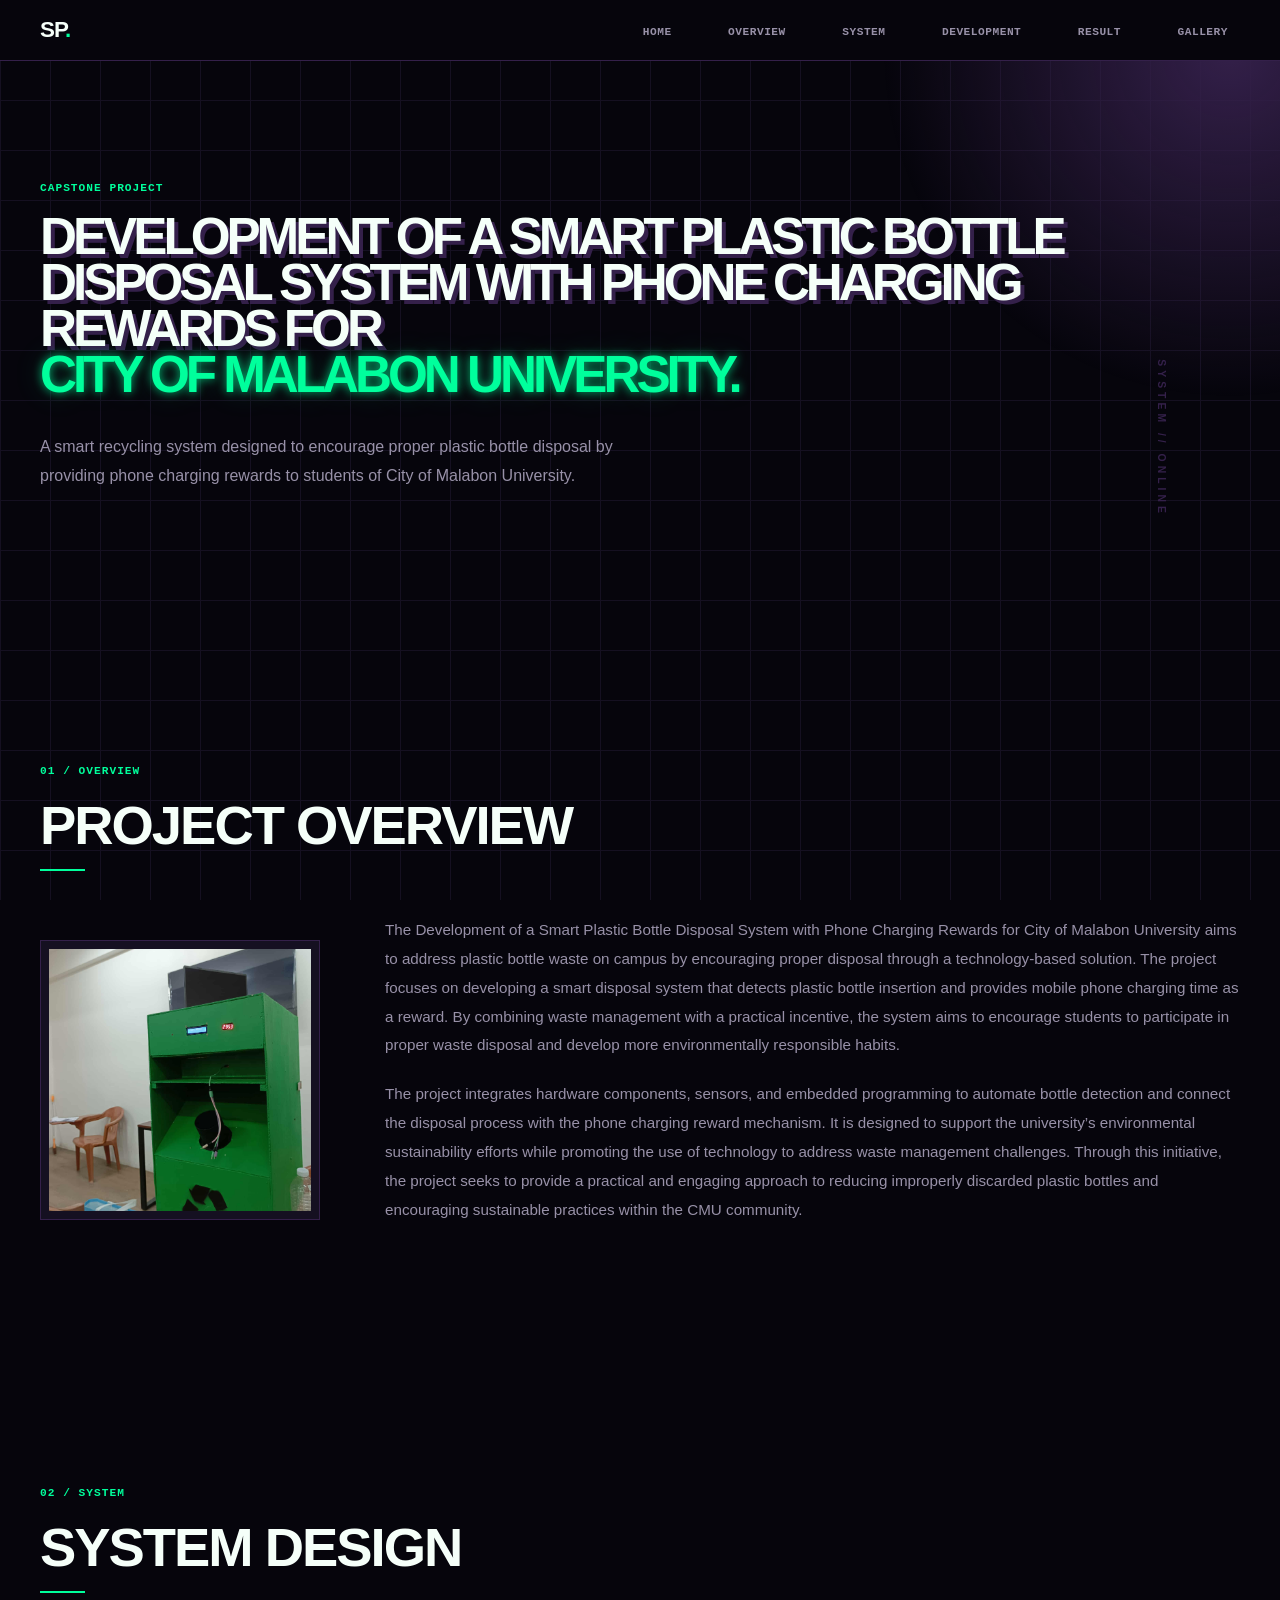
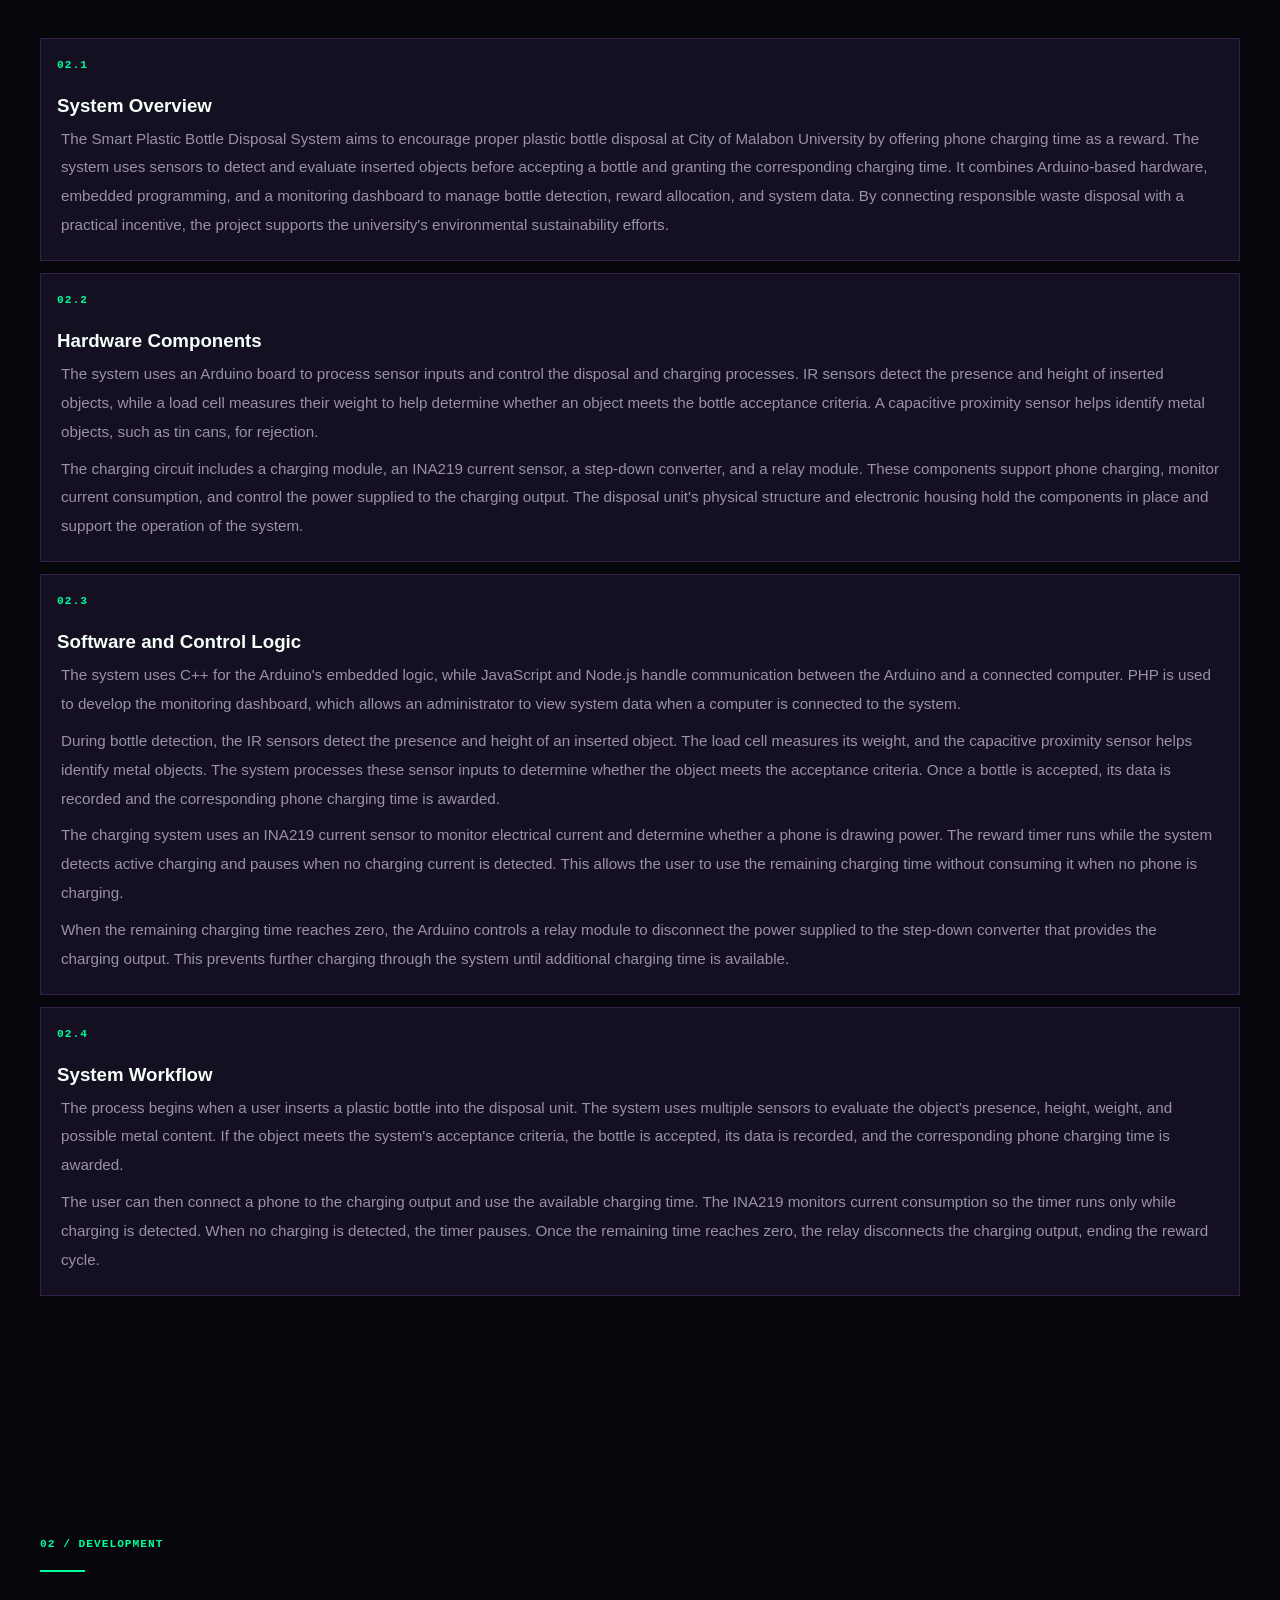
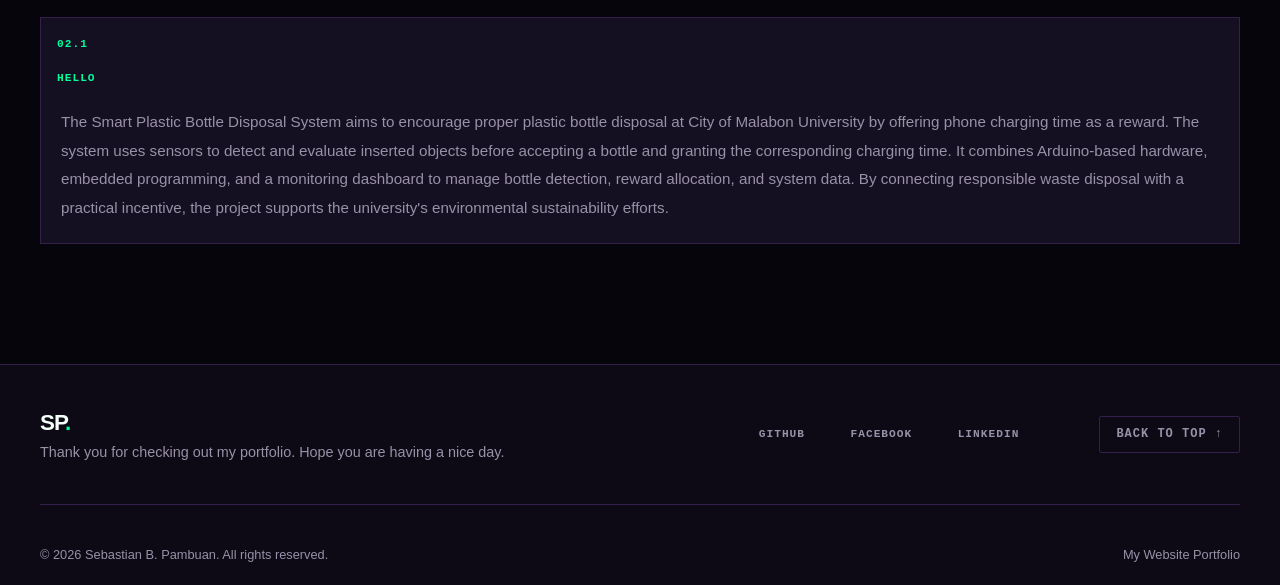
==== commit ddb07a1b: "created multiple section in the capstone.html and adjusted some early sections." ====
--- a/capstone.html
+++ b/capstone.html
@@ -112,7 +112,7 @@
                 </div>
             </section>
 
-            <!-- overview section -->
+            <!-- Overview section -->
             <section id="overview">
                 <div class="overview-wrapper">
                     <p class="console">01 / Overview</p>
@@ -120,480 +120,220 @@
                     <div class="overview-grid">
                         <figure class="overview-profile">
                             <img
-                                src="images/profile.jpg"
+                                src="images/projects/system_view1.jpg"
                                 width="300"
                                 alt="Profile image of Sebastian Pambuan" />
                         </figure>
                         <div class="overview-description">
                             <p class="overview-text">
-                                Hi, I’m Sebastian B. Pambuan, a newly graduated
-                                Information Technology professional with
-                                hands-on experience as a Full Stack Developer
-                                Intern. I enjoy building web applications,
-                                solving technical problems, and exploring new
-                                technologies. During my internship, I gained
-                                practical experience working with PHP,
-                                CodeIgniter, MySQL, JavaScript, HTML, and CSS
-                                while helping develop and maintain business
-                                systems.
+                                The Development of a Smart Plastic Bottle
+                                Disposal System with Phone Charging Rewards for
+                                City of Malabon University aims to address
+                                plastic bottle waste on campus by encouraging
+                                proper disposal through a technology-based
+                                solution. The project focuses on developing a
+                                smart disposal system that detects plastic
+                                bottle insertion and provides mobile phone
+                                charging time as a reward. By combining waste
+                                management with a practical incentive, the
+                                system aims to encourage students to participate
+                                in proper waste disposal and develop more
+                                environmentally responsible habits.
                             </p>
                             <p class="overview-text">
-                                I’m now looking for an opportunity where I can
-                                apply what I’ve learned in a professional
-                                environment while continuing to improve my
-                                skills. My goal is to grow as a developer, take
-                                on new challenges, and contribute to projects
-                                that create meaningful and practical solutions.
+                                The project integrates hardware components,
+                                sensors, and embedded programming to automate
+                                bottle detection and connect the disposal
+                                process with the phone charging reward
+                                mechanism. It is designed to support the
+                                university’s environmental sustainability
+                                efforts while promoting the use of technology to
+                                address waste management challenges. Through
+                                this initiative, the project seeks to provide a
+                                practical and engaging approach to reducing
+                                improperly discarded plastic bottles and
+                                encouraging sustainable practices within the CMU
+                                community.
                             </p>
                         </div>
                     </div>
                 </div>
             </section>
 
-            <!-- skills section -->
-            <!-- <section id="skills">
-                <div class="skills-wrapper">
-                    <p class="console">02 / Skills</p>
-                    <h2 id="skills-title">Skills &amp; tools</h2>
-                    <p class="skills-text">
-                        Skills and tools I have experience with, including
-                        programming languages, frameworks, databases, version
-                        control, and development tools that I have developed
-                        through my academic and professional experiences.
-                    </p>
-                    <ul class="skills-list">
-                        <li>
-                            <a
-                                href="https://www.w3schools.com/html/"
-                                target="_blank"
-                                rel="noreferrer"
-                                >HTML</a
-                            >
-                        </li>
-                        <li>
-                            <a
-                                href="https://www.w3schools.com/css/"
-                                target="_blank"
-                                rel="noreferrer"
-                                >CSS</a
-                            >
-                        </li>
-                        <li>
-                            <a
-                                href="https://www.w3schools.com/js/"
-                                target="_blank"
-                                rel="noreferrer"
-                                >JavaScript</a
-                            >
-                        </li>
-                        <li>
-                            <a
-                                href="https://www.php.net/"
-                                target="_blank"
-                                rel="noreferrer"
-                                >PHP</a
-                            >
-                        </li>
-                        <li>
-                            <a
-                                href="https://www.codeigniter.com/"
-                                target="_blank"
-                                rel="noreferrer"
-                                >CodeIgniter 3</a
-                            >
-                        </li>
-                        <li>
-                            <a
-                                href="https://nodejs.org/en"
-                                target="_blank"
-                                rel="noreferrer"
-                                >Node.js</a
-                            >
-                        </li>
-                        <li>
-                            <a
-                                href="https://www.mysql.com/"
-                                target="_blank"
-                                rel="noreferrer"
-                                >MySQL &amp; SQL</a
-                            >
-                        </li>
-                        <li>
-                            <a
-                                href="https://www.mongodb.com/"
-                                target="_blank"
-                                rel="noreferrer"
-                                >MongoDB</a
-                            >
-                        </li>
-                        <li>
-                            <a
-                                href="https://www.python.org/"
-                                target="_blank"
-                                rel="noreferrer"
-                                >Python</a
-                            >
-                        </li>
-                        <li>
-                            <a
-                                href="https://www.java.com/en/"
-                                target="_blank"
-                                rel="noreferrer"
-                                >Java</a
-                            >
-                        </li>
-                        <li>
-                            <a
-                                href="https://www.w3schools.com/cpp/"
-                                target="_blank"
-                                rel="noreferrer"
-                                >C++</a
-                            >
-                        </li>
-                        <li>
-                            <a
-                                href="https://github.com/"
-                                target="_blank"
-                                rel="noreferrer"
-                                >GitHub</a
-                            >
-                        </li>
-                        <li>
-                            <a
-                                href="https://git-scm.com/"
-                                target="_blank"
-                                rel="noreferrer"
-                                >Git</a
-                            >
-                        </li>
-                        <li>
-                            <a
-                                href="https://code.visualstudio.com/"
-                                target="_blank"
-                                rel="noreferrer"
-                                >VS Code</a
-                            >
-                        </li>
-                        <li>
-                            <a
-                                href="https://www.cpanel.net/"
-                                target="_blank"
-                                rel="noreferrer"
-                                >cPanel</a
-                            >
-                        </li>
-                    </ul>
-                </div>
-            </section> -->
-
-            <!-- Experience section -->
-            <!-- <section id="experience">
-                <div class="experience-wrapper">
-                    <p class="console">03 / Experience</p>
-                    <h2 id="experience-title">Work Experience</h2>
-                    <div class="experience-list">
-                        <article class="experience-card">
-                            <p class="console">01</p>
-                            <h3 class="experience-company">
-                                Web Developer Intern (MIS Department)
+            <!-- System section -->
+            <section id="system">
+                <div class="system-wrapper">
+                    <p class="console">02 / System</p>
+                    <h2 id="system-title">System Design</h2>
+
+                    <div class="system-list">
+                        <!-- 02.1 System Overview -->
+                        <article class="system-card">
+                            <p class="console">02.1</p>
+                            <h3 class="system-header">System Overview</h3>
+
+                            <p class="system-text">
+                                The Smart Plastic Bottle Disposal System aims to
+                                encourage proper plastic bottle disposal at City
+                                of Malabon University by offering phone charging
+                                time as a reward. The system uses sensors to
+                                detect and evaluate inserted objects before
+                                accepting a bottle and granting the
+                                corresponding charging time. It combines
+                                Arduino-based hardware, embedded programming,
+                                and a monitoring dashboard to manage bottle
+                                detection, reward allocation, and system data.
+                                By connecting responsible waste disposal with a
+                                practical incentive, the project supports the
+                                university's environmental sustainability
+                                efforts.
+                            </p>
+                        </article>
+
+                        <!-- 02.2 Hardware Components -->
+                        <article class="system-card">
+                            <p class="console">02.2</p>
+                            <h3 class="system-header">Hardware Components</h3>
+
+                            <p class="system-text">
+                                The system uses an Arduino board to process
+                                sensor inputs and control the disposal and
+                                charging processes. IR sensors detect the
+                                presence and height of inserted objects, while a
+                                load cell measures their weight to help
+                                determine whether an object meets the bottle
+                                acceptance criteria. A capacitive proximity
+                                sensor helps identify metal objects, such as tin
+                                cans, for rejection.
+                            </p>
+
+                            <p class="system-text">
+                                The charging circuit includes a charging module,
+                                an INA219 current sensor, a step-down converter,
+                                and a relay module. These components support
+                                phone charging, monitor current consumption, and
+                                control the power supplied to the charging
+                                output. The disposal unit's physical structure
+                                and electronic housing hold the components in
+                                place and support the operation of the system.
+                            </p>
+                        </article>
+
+                        <!-- 02.3 Software and Control Logic -->
+                        <article class="system-card">
+                            <p class="console">02.3</p>
+                            <h3 class="system-header">
+                                Software and Control Logic
                             </h3>
-                            <h3 class="console">
-                                Transfer It! (Manila Office)
-                            </h3>
-                            <ul class="experience-description">
-                                <li>
-                                    <p class="experience-text">
-                                        Developed and customized ERP modules
-                                        using PHP, CodeIgniter 3, JavaScript,
-                                        HTML, CSS, and MySQL.
-                                    </p>
-                                </li>
-                                <li>
-                                    <p class="experience-text">
-                                        Modified databases, queries, reports,
-                                        interfaces, and back-end functions based
-                                        on requirements.
-                                    </p>
-                                </li>
-                                <li>
-                                    <p class="experience-text">
-                                        Tested, debugged, deployed, and
-                                        maintained web applications through
-                                        cPanel.
-                                    </p>
-                                </li>
-                                <li>
-                                    <p class="experience-text">
-                                        Implemented system changes based on team
-                                        and end-user requirements.
-                                    </p>
-                                </li>
-                            </ul>
+
+                            <p class="system-text">
+                                The system uses C++ for the Arduino's embedded
+                                logic, while JavaScript and Node.js handle
+                                communication between the Arduino and a
+                                connected computer. PHP is used to develop the
+                                monitoring dashboard, which allows an
+                                administrator to view system data when a
+                                computer is connected to the system.
+                            </p>
+
+                            <p class="system-text">
+                                During bottle detection, the IR sensors detect
+                                the presence and height of an inserted object.
+                                The load cell measures its weight, and the
+                                capacitive proximity sensor helps identify metal
+                                objects. The system processes these sensor
+                                inputs to determine whether the object meets the
+                                acceptance criteria. Once a bottle is accepted,
+                                its data is recorded and the corresponding phone
+                                charging time is awarded.
+                            </p>
+
+                            <p class="system-text">
+                                The charging system uses an INA219 current
+                                sensor to monitor electrical current and
+                                determine whether a phone is drawing power. The
+                                reward timer runs while the system detects
+                                active charging and pauses when no charging
+                                current is detected. This allows the user to use
+                                the remaining charging time without consuming it
+                                when no phone is charging.
+                            </p>
+
+                            <p class="system-text">
+                                When the remaining charging time reaches zero,
+                                the Arduino controls a relay module to
+                                disconnect the power supplied to the step-down
+                                converter that provides the charging output.
+                                This prevents further charging through the
+                                system until additional charging time is
+                                available.
+                            </p>
+                        </article>
+
+                        <!-- 02.4 System Workflow -->
+                        <article class="system-card">
+                            <p class="console">02.4</p>
+                            <h3 class="system-header">System Workflow</h3>
+
+                            <p class="system-text">
+                                The process begins when a user inserts a plastic
+                                bottle into the disposal unit. The system uses
+                                multiple sensors to evaluate the object's
+                                presence, height, weight, and possible metal
+                                content. If the object meets the system's
+                                acceptance criteria, the bottle is accepted, its
+                                data is recorded, and the corresponding phone
+                                charging time is awarded.
+                            </p>
+
+                            <p class="system-text">
+                                The user can then connect a phone to the
+                                charging output and use the available charging
+                                time. The INA219 monitors current consumption so
+                                the timer runs only while charging is detected.
+                                When no charging is detected, the timer pauses.
+                                Once the remaining time reaches zero, the relay
+                                disconnects the charging output, ending the
+                                reward cycle.
+                            </p>
                         </article>
                     </div>
                 </div>
-            </section> -->
-
-            <!-- education section -->
-            <!-- <section id="education">
-                <div class="experience-wrapper">
-                    <p class="console">04 / Education</p>
-                    <h2 id="education-title">Education</h2>
-                    <div class="education-list">
-                        <article class="education-card">
-                            <p class="console">04</p>
-                            <h3 class="education-school">
-                                Bachelor of Science in Information Technology
-                            </h3>
-                            <h3 class="console">City of Malabon University</h3>
-                            <p class="education-text">2022 — 2026</p>
-                        </article>
-
-                        <article class="education-card">
-                            <p class="console">03</p>
-                            <h3 class="education-school">STEM Strand</h3>
-                            <h3 class="console">
-                                Arellano University Jose Rizal Campus
-                            </h3>
-                            <p class="education-text">2020 — 2022</p>
-                        </article>
-
-                        <article class="education-card">
-                            <p class="console">02</p>
-                            <h3 class="education-school">
-                                Technical Drawing / Carpentry
-                            </h3>
-                            <h3 class="console">
-                                Concepcion Technical Vocational School
-                            </h3>
-                            <p class="education-text">2016 — 2020</p>
-                        </article>
-
-                        <article class="education-card">
-                            <p class="console">01</p>
-                            <h3 class="education-school">
-                                Elementary Education
-                            </h3>
-                            <h3 class="console">
-                                Concepcion Elementary School
-                            </h3>
-                            <p class="education-text">2010 — 2016</p>
+            </section>
+
+            <!-- System section -->
+            <section id="development">
+                <div class="system-wrapper">
+                    <p class="console">02 / Development</p>
+                    <h2 id="system-title"></h2>
+
+                    <div class="system-list">
+                        <!-- 02.1 System Overview -->
+                        <article class="system-card">
+                            <p class="console">02.1</p>
+                            <h3 class="system-header"></h3>
+                            <p class="console">hello</p>
+                            <p class="system-text">
+                                The Smart Plastic Bottle Disposal System aims to
+                                encourage proper plastic bottle disposal at City
+                                of Malabon University by offering phone charging
+                                time as a reward. The system uses sensors to
+                                detect and evaluate inserted objects before
+                                accepting a bottle and granting the
+                                corresponding charging time. It combines
+                                Arduino-based hardware, embedded programming,
+                                and a monitoring dashboard to manage bottle
+                                detection, reward allocation, and system data.
+                                By connecting responsible waste disposal with a
+                                practical incentive, the project supports the
+                                university's environmental sustainability
+                                efforts.
+                            </p>
                         </article>
                     </div>
                 </div>
-            </section> -->
-
-            <!-- projects section -->
-            <!-- <section id="projects">
-                <div class="projects-wrapper">
-                    <p class="console">05 / Projects</p>
-                    <h2 id="projects-title">Selected Works</h2>
-                    <div class="projects-list">
-                        <article class="project-card">
-                            <p class="console">01</p>
-                            <img
-                                src="images/projects/Capstone.jpg"
-                                alt="Smart Plastic Bottle Disposal System project" />
-                            <h3 class="project-title">
-                                DEVELOPMENT OF A SMART PLASTIC BOTTLE DISPOSAL
-                                SYSTEM WITH PHONE CHARGING REWARDS FOR CITY OF
-                                MALABON UNIVERSITY
-                            </h3>
-                            <p class="console">Capstone Project</p>
-                            <p class="project-text">
-                                This capstone project aims to develop a smart
-                                plastic bottle disposal system that rewards
-                                users to dispose of their bottles properly by
-                                offering phone charging rewards. The system is
-                                designed to promote environmental sustainability
-                                and encourage responsible waste management
-                                practices among the community.
-                            </p>
-                        </article>
-                    </div>
-                </div>
-            </section> -->
-
-            <!-- certificates section -->
-            <!-- <section id="certificates">
-                <div class="certificates-wrapper">
-                    <p class="console">06 / Certificates</p>
-                    <h2 id="certificates-title">Achievements</h2>
-                    <div class="certificates-list">
-                        <article class="certificate-card">
-                            <p class="console">01</p>
-                            <img
-                                src="images/certificates/"
-                                alt="Certificate of Internship"
-                                onclick="openCertificate(this)" />
-                            <h3 class="certificate-title">
-                                Certificate of Internship
-                            </h3>
-                            <p class="certificate-text">Transfer It!</p>
-                        </article>
-
-                        <article class="certificate-card">
-                            <p class="console">02</p>
-                            <img
-                                src="images/certificates/IRCSSETI.png"
-                                alt="International Research Conference on Social Sciences, Education, and Technology Innovation"
-                                onclick="openCertificate(this)" />
-                            <h3 class="certificate-title">
-                                International Research Conference on Social
-                                Sciences, Education, and Technology Innovation
-                            </h3>
-                            <p class="certificate-text">
-                                International Organization of Educators and
-                                Researchers Inc. (IOER)
-                            </p>
-                        </article>
-
-                        <article class="certificate-card">
-                            <p class="console">03</p>
-                            <img
-                                src="images/certificates/CMU BUILDING SELF CONFIDENCE AND PERSONAL BRANDING FOR IT GRAD.png"
-                                alt="Building Self-Confidence and Personal Branding for IT Graduates"
-                                onclick="openCertificate(this)" />
-                            <h3 class="certificate-title">
-                                Building Self-Confidence and Personal Branding
-                                for IT Graduates
-                            </h3>
-                            <p class="certificate-text">
-                                City of Malabon University – College of Computer
-                                Studies (CCS)
-                            </p>
-                        </article>
-
-                        <article class="certificate-card">
-                            <p class="console">04</p>
-                            <img
-                                src="images/certificates/CMU CAREER AND PROFESSIONAL DEVELOPMENT IN IT.png"
-                                alt="Career and Professional Development in Information Technology"
-                                onclick="openCertificate(this)" />
-                            <h3 class="certificate-title">
-                                Career and Professional Development in
-                                Information Technology
-                            </h3>
-                            <p class="certificate-text">
-                                City of Malabon University – College of Computer
-                                Studies (CCS)
-                            </p>
-                        </article>
-
-                        <article class="certificate-card">
-                            <p class="console">05</p>
-                            <img
-                                src="images/certificates/CMU EMERGING TRENDS IN IT.png"
-                                alt="Emerging Trends in IT: Preparing Future Professionals for Digital Economy"
-                                onclick="openCertificate(this)" />
-                            <h3 class="certificate-title">
-                                Emerging Trends in IT: Preparing Future
-                                Professionals for Digital Economy
-                            </h3>
-                            <p class="certificate-text">
-                                City of Malabon University – College of Computer
-                                Studies (CCS)
-                            </p>
-                        </article>
-
-                        <article class="certificate-card">
-                            <p class="console">06</p>
-                            <img
-                                src="images/certificates/CMU FROM FIRST SALART TO FINANCIAL FREEDOM.png"
-                                alt="From First Salary to Financial Freedom: Financial Planning for IT Graduates"
-                                onclick="openCertificate(this)" />
-                            <h3 class="certificate-title">
-                                From First Salary to Financial Freedom:
-                                Financial Planning for IT Graduates
-                            </h3>
-                            <p class="certificate-text">
-                                City of Malabon University – College of Computer
-                                Studies (CCS)
-                            </p>
-                        </article>
-
-                        <article class="certificate-card">
-                            <p class="console">07</p>
-                            <img
-                                src="images/certificates/CMU HOW TO WRITE AN EFFECTIVE PROJECT MANAGEMENT.png"
-                                alt="How to Write an Effective Project Management"
-                                onclick="openCertificate(this)" />
-                            <h3 class="certificate-title">
-                                How to Write an Effective Project Management
-                            </h3>
-                            <p class="certificate-text">
-                                City of Malabon University – College of Computer
-                                Studies (CCS)
-                            </p>
-                        </article>
-                    </div>
-                </div>
-            </section> -->
-
-            <!-- contact section -->
-            <!-- <section id="contact">
-                <div class="contact-wrapper">
-                    <p class="console">07 / Contact</p>
-                    <h2 id="contact-title">Let’s work together.</h2>
-                    <article class="contact-card">
-                        <p class="contact-text">
-                            I'm currently open to opportunities where I can
-                            build, learn, and contribute as a developer or IT
-                            professional.
-                        </p>
-                        <ul class="contact-list">
-                            <li>
-                                <a
-                                    href="mailto:sebastianpambuan@gmail.com"
-                                    target="_blank"
-                                    rel="noreferrer"
-                                    class="contact-item"
-                                    ><img
-                                        src="images/icons/mail-text-primary.png"
-                                        width="24"
-                                        alt="Email Icon" />sebastianpambuan@gmail.com</a
-                                >
-                            </li>
-                            <li>
-                                <a
-                                    href="https://github.com/sebastianpambuan"
-                                    target="_blank"
-                                    rel="noreferrer"
-                                    class="contact-item"
-                                    ><img
-                                        src="images/icons/github-sign-text-primary.png"
-                                        width="24"
-                                        alt="Github Icon" />/sebastianpambuan</a
-                                >
-                            </li>
-                            <li>
-                                <a
-                                    href="https://www.facebook.com/sebastian.pambuan.1"
-                                    target="_blank"
-                                    rel="noreferrer"
-                                    class="contact-item"
-                                    ><img
-                                        src="images/icons/facebook-text-primary.png"
-                                        width="24"
-                                        alt="Facebook Icon" />/sebastian.pambuan.1</a
-                                >
-                            </li>
-                            <li>
-                                <a
-                                    href="https://www.linkedin.com/in/sebastian-pambuan-182789413/"
-                                    target="_blank"
-                                    rel="noreferrer"
-                                    class="contact-item"
-                                    ><img
-                                        src="images/icons/linkedin-text-primary.png"
-                                        width="24"
-                                        alt="LinkedIn Icon" />/sebastian-pambuan-182789413/</a
-                                >
-                            </li>
-                        </ul>
-                    </article>
-                </div>
-            </section> -->
+            </section>
+
         </main>
 
         <footer>
--- a/style.css
+++ b/style.css
@@ -248,12 +248,11 @@
 
 section {
     position: relative;
-    width: min(1200px, calc(100% - 50px));
+    width: min(1200px, calc(100% - 80px));
     margin: auto;
     padding: 120px 0;
     opacity: 0;
-    transition:
-        opacity 0.8s ease-out;
+    transition: opacity 0.8s ease-out;
 }
 
 section.show {
@@ -324,6 +323,7 @@
     min-height: 44px;
     padding: 0 18px;
     border: 1px solid var(--border);
+    background: var(--bg-card);
     font-family: "Courier New", monospace;
     font-size: 0.7rem;
     font-weight: 700;
@@ -341,11 +341,13 @@
 .hero-buttons a:first-child:hover {
     background: var(--white);
     border-color: var(--white);
+    transform: translateY(-3px);
 }
 
 .hero-buttons a:last-child:hover {
     color: var(--primary);
     border-color: var(--primary);
+    transform: translateY(-3px);
 }
 
 .hero-wrapper::before {
@@ -384,7 +386,8 @@
 }
 
 #about figure:hover {
-    box-shadow: 0 0 20px var(--border);
+    border-color: var(--primary);
+    transform: translateY(-3px);
 }
 
 .about-text {
@@ -400,6 +403,7 @@
     min-height: 44px;
     padding: 0 18px;
     border: 1px solid var(--border);
+    background: var(--bg-card);
     font-family: "Courier New", monospace;
     font-size: 0.7rem;
     font-weight: 700;
@@ -411,6 +415,7 @@
 .about-link:hover {
     color: var(--primary);
     border-color: var(--primary);
+    transform: translateY(-3px);
 }
 
 /* skills section */
@@ -469,7 +474,8 @@
 .project-card,
 .experience-card,
 .education-card,
-.certificate-card {
+.certificate-card,
+.system-card {
     background: var(--bg-card);
     border: 1px solid var(--border);
     padding: 18px 16px 16px;
@@ -479,8 +485,9 @@
 .project-card:hover,
 .experience-card:hover,
 .education-card:hover,
-.certificate-card:hover {
-    box-shadow: 0 0 20px var(--border);
+.certificate-card:hover,
+.system-card:hover {
+    border-color: var(--primary);
     transform: translateY(-3px);
 }
 
@@ -493,7 +500,8 @@
 .skills-text,
 .project-text,
 .education-text,
-.certificate-text {
+.certificate-text,
+.system-text {
     padding: 4px;
     color: var(--text-secondary);
     font-size: 0.95rem;
@@ -526,6 +534,13 @@
 }
 
 /* experience section */
+
+.experience-list {
+    margin-top: 20px;
+    display: grid;
+    grid-template-columns: repeat(1, minmax(0, 1fr));
+    gap: 24px;
+}
 
 .experience-description {
     list-style: outside;
@@ -654,7 +669,7 @@
 }
 
 #overview figure:hover {
-    box-shadow: 0 0 20px var(--border);
+    border-color: var(--primary);
     transform: translateY(-3px);
 }
 
@@ -665,23 +680,13 @@
     margin-bottom: 20px;
 }
 
-.overview-link {
-    display: inline-flex;
-    align-items: center;
-    min-height: 44px;
-    padding: 0 18px;
-    border: 1px solid var(--border);
-    font-family: "Courier New", monospace;
-    font-size: 0.7rem;
-    font-weight: 700;
-    text-transform: uppercase;
-    letter-spacing: 1px;
-    transition: all 0.2s ease;
-}
-
-.overview-link:hover {
-    color: var(--primary);
-    border-color: var(--primary);
+/* system section */
+
+.system-list {
+    margin-top: 20px;
+    display: grid;
+    grid-template-columns: repeat(1, minmax(0, 1fr));
+    gap: 12px;
 }
 
 /* footer */
@@ -689,7 +694,7 @@
 footer {
     background: var(--bg-secondary);
     border-top: 1px solid var(--border);
-    padding: 60px 0;
+    padding: 40px 0 20px 0;
 }
 
 .footer-wrapper {
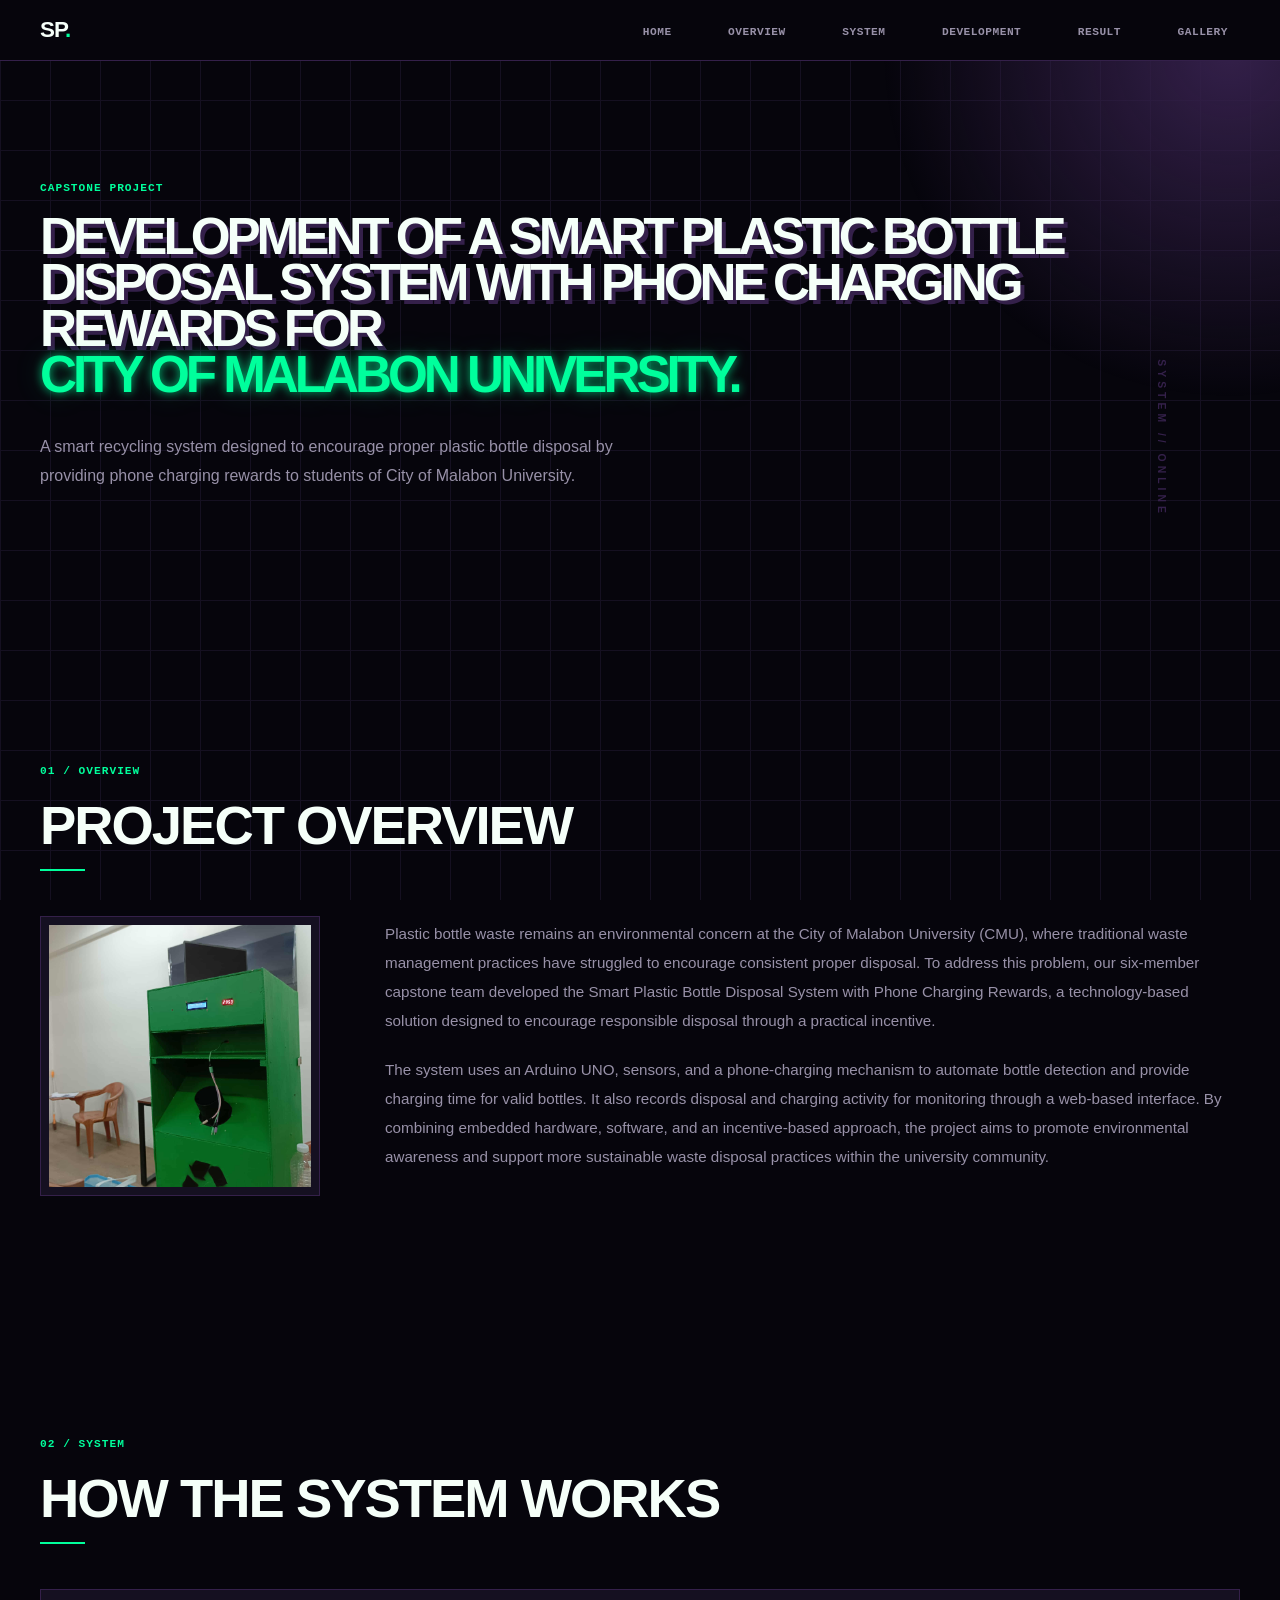
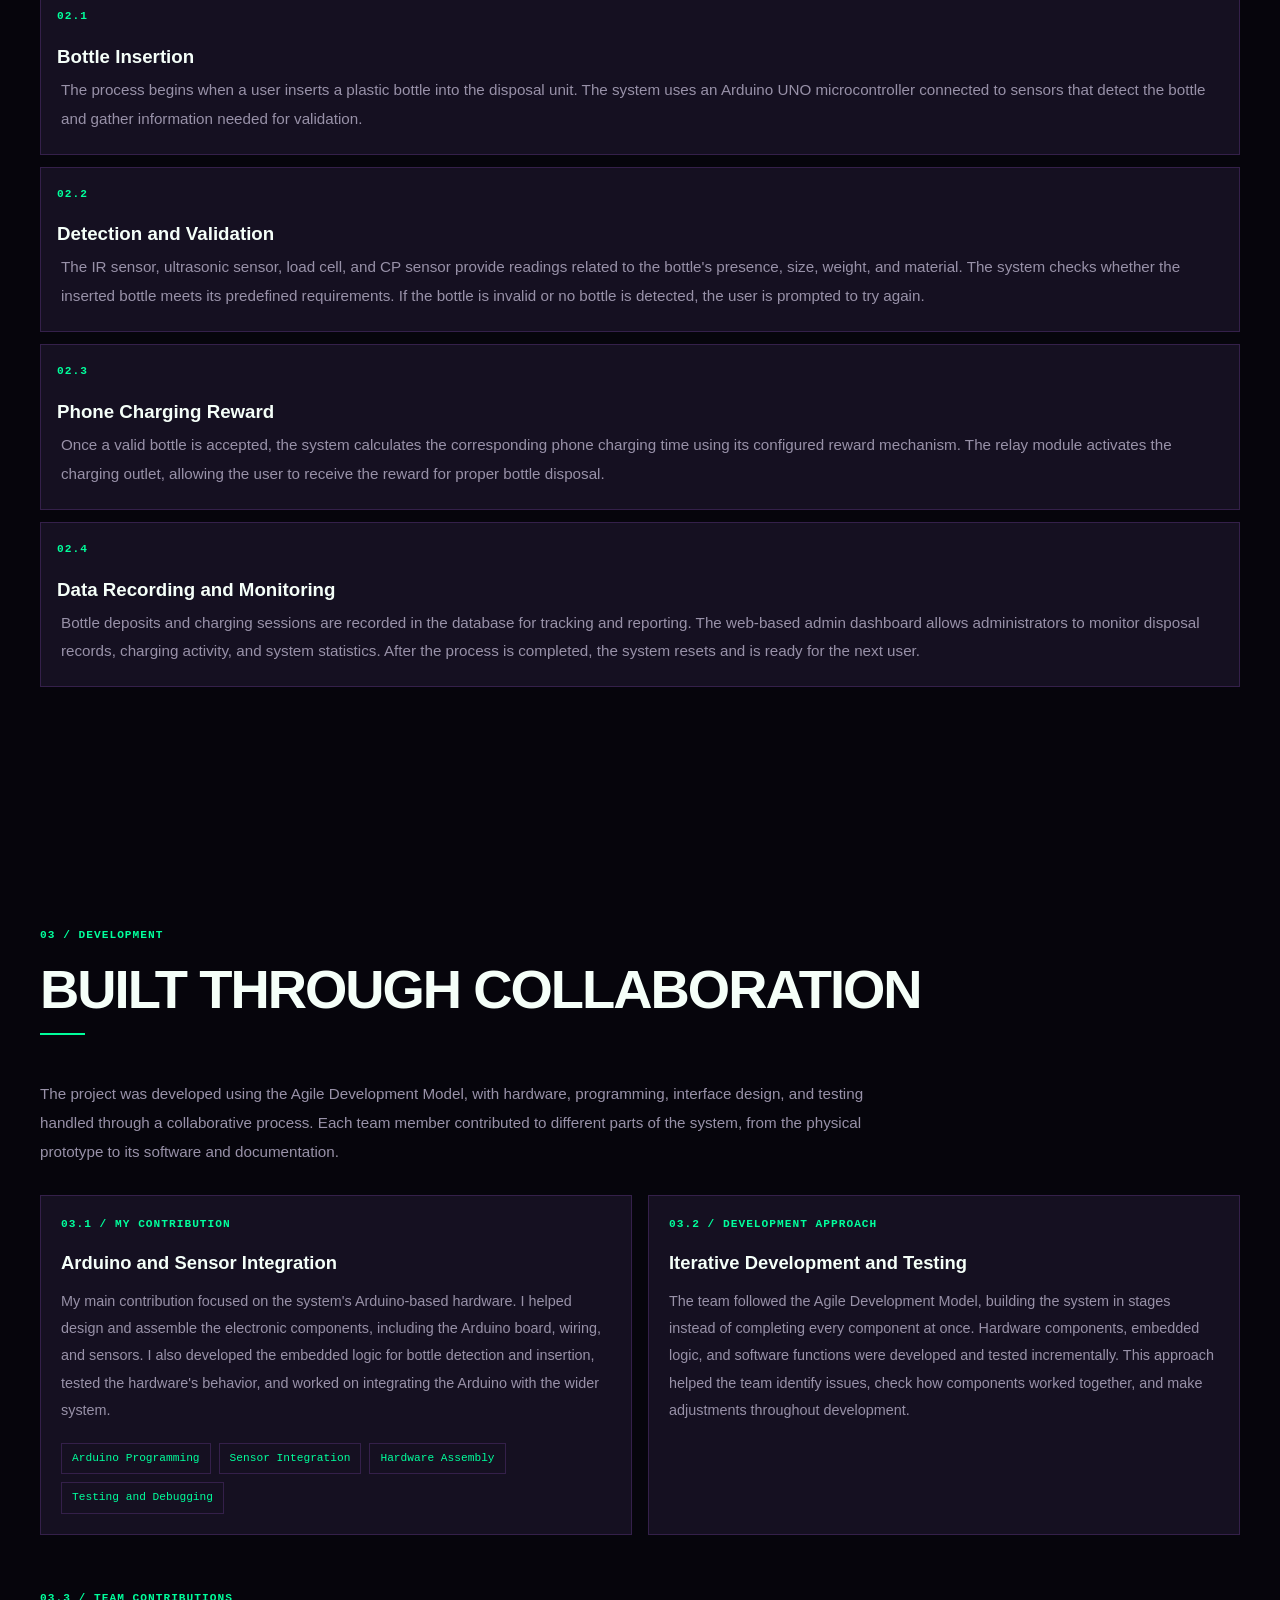
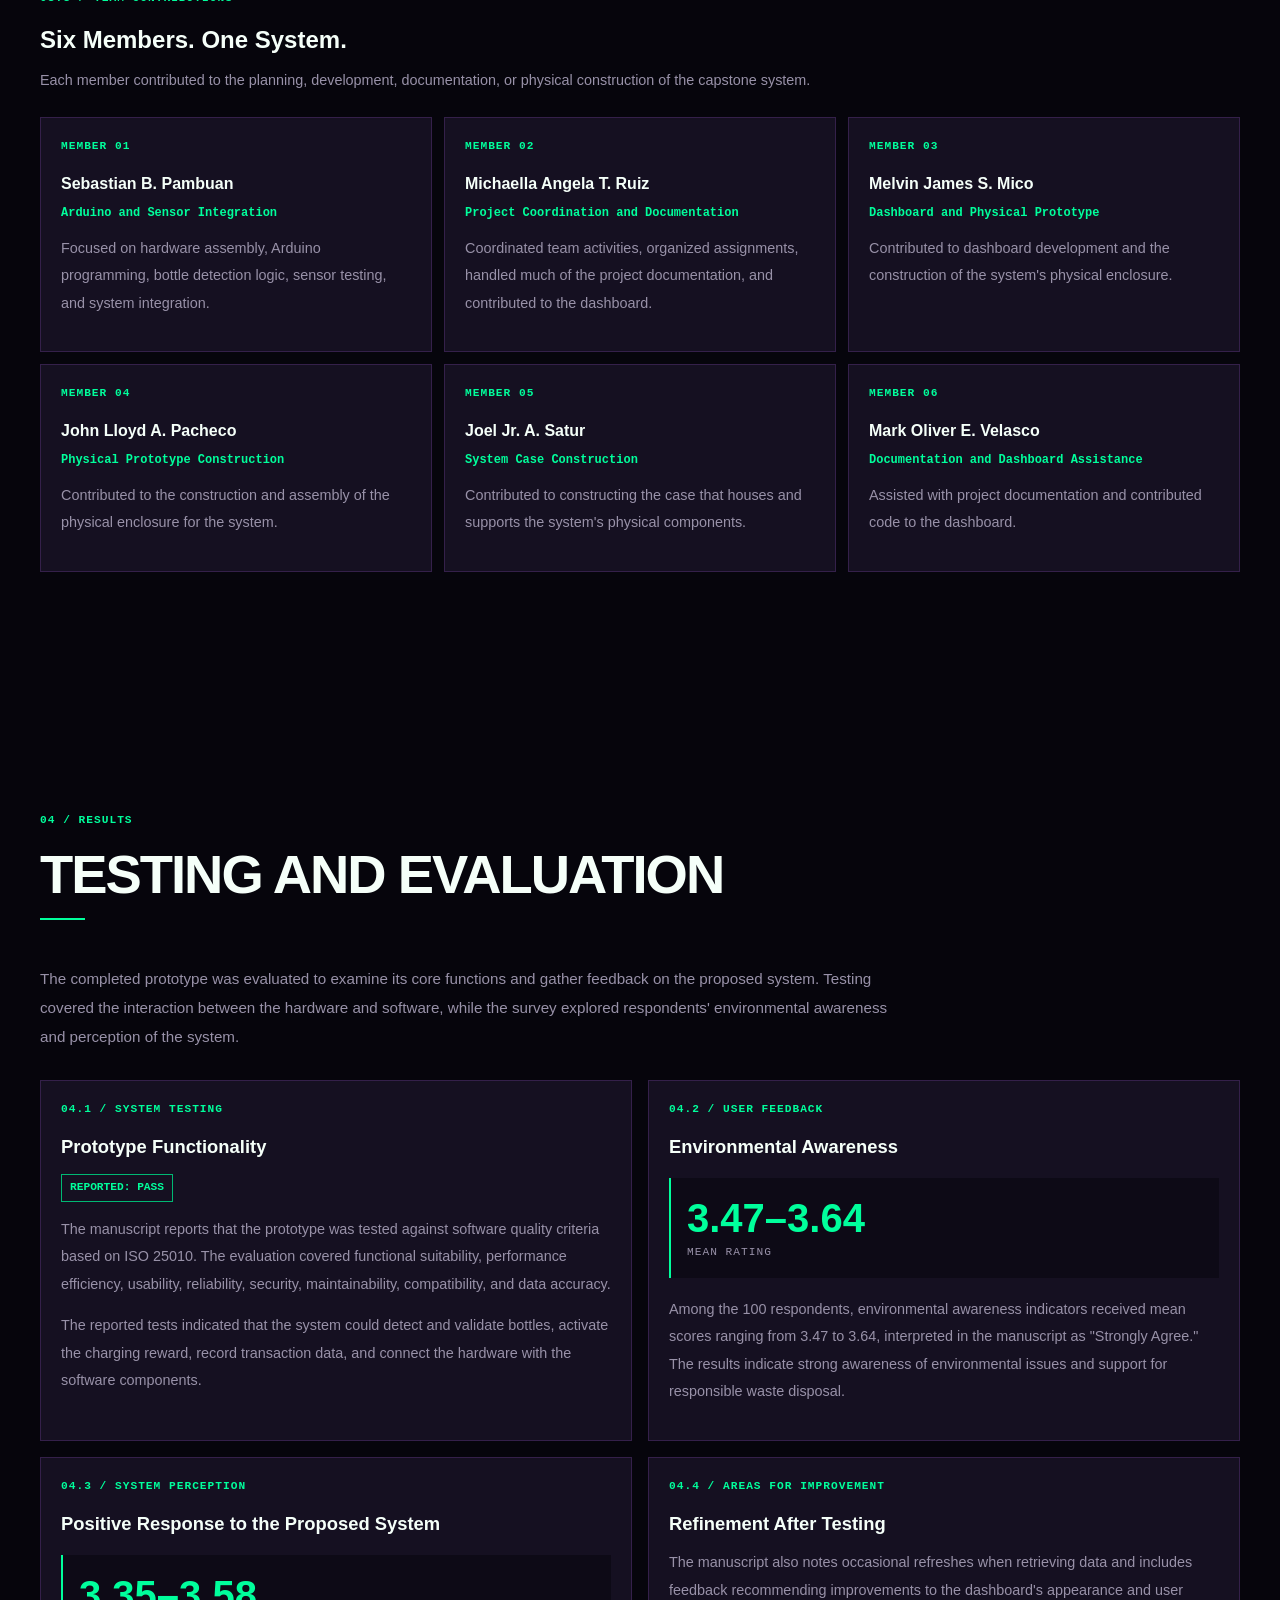
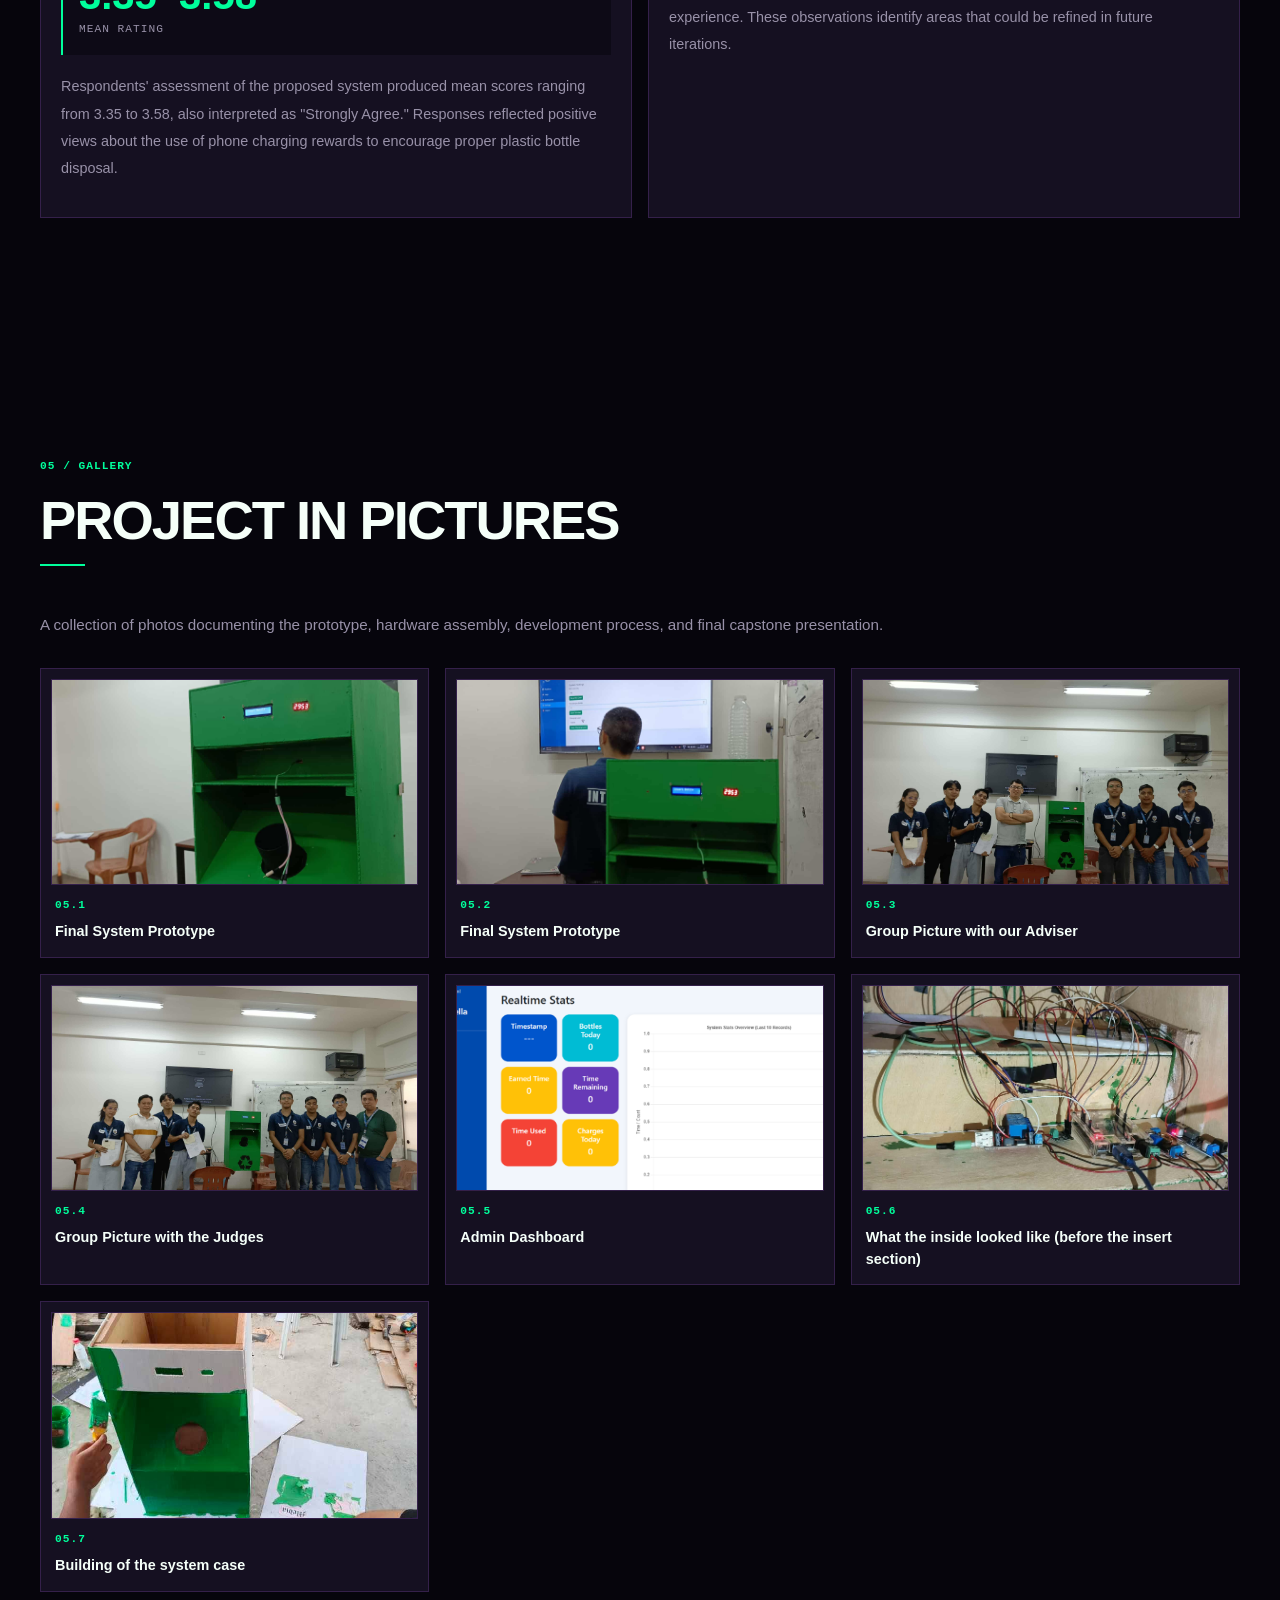
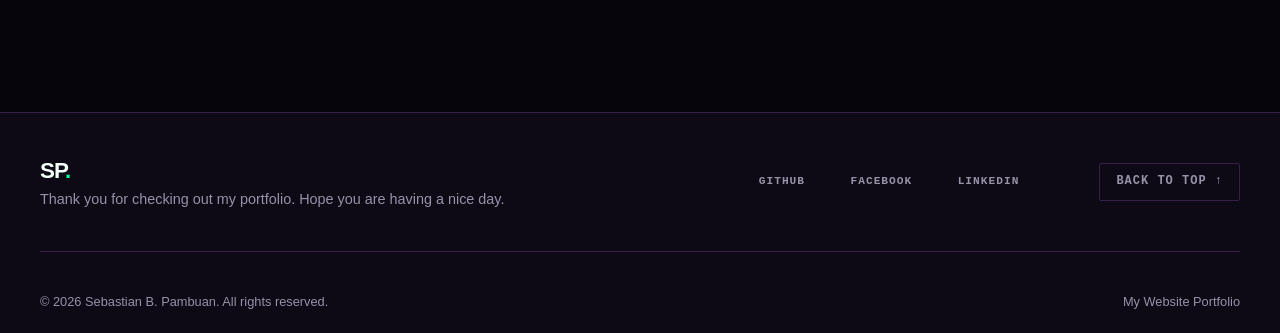
==== commit 9cd8f9ff: "Finished the capstone page." ====
--- a/capstone.html
+++ b/capstone.html
@@ -117,43 +117,40 @@
                 <div class="overview-wrapper">
                     <p class="console">01 / Overview</p>
                     <h2 id="overview-title">Project Overview</h2>
+
                     <div class="overview-grid">
                         <figure class="overview-profile">
                             <img
                                 src="images/projects/system_view1.jpg"
                                 width="300"
-                                alt="Profile image of Sebastian Pambuan" />
+                                alt="Smart Plastic Bottle Disposal System prototype" />
                         </figure>
+
                         <div class="overview-description">
                             <p class="overview-text">
-                                The Development of a Smart Plastic Bottle
-                                Disposal System with Phone Charging Rewards for
-                                City of Malabon University aims to address
-                                plastic bottle waste on campus by encouraging
-                                proper disposal through a technology-based
-                                solution. The project focuses on developing a
-                                smart disposal system that detects plastic
-                                bottle insertion and provides mobile phone
-                                charging time as a reward. By combining waste
-                                management with a practical incentive, the
-                                system aims to encourage students to participate
-                                in proper waste disposal and develop more
-                                environmentally responsible habits.
-                            </p>
+                                Plastic bottle waste remains an environmental
+                                concern at the City of Malabon University (CMU),
+                                where traditional waste management practices
+                                have struggled to encourage consistent proper
+                                disposal. To address this problem, our
+                                six-member capstone team developed the Smart
+                                Plastic Bottle Disposal System with Phone
+                                Charging Rewards, a technology-based solution
+                                designed to encourage responsible disposal
+                                through a practical incentive.
+                            </p>
+
                             <p class="overview-text">
-                                The project integrates hardware components,
-                                sensors, and embedded programming to automate
-                                bottle detection and connect the disposal
-                                process with the phone charging reward
-                                mechanism. It is designed to support the
-                                university’s environmental sustainability
-                                efforts while promoting the use of technology to
-                                address waste management challenges. Through
-                                this initiative, the project seeks to provide a
-                                practical and engaging approach to reducing
-                                improperly discarded plastic bottles and
-                                encouraging sustainable practices within the CMU
-                                community.
+                                The system uses an Arduino UNO, sensors, and a
+                                phone-charging mechanism to automate bottle
+                                detection and provide charging time for valid
+                                bottles. It also records disposal and charging
+                                activity for monitoring through a web-based
+                                interface. By combining embedded hardware,
+                                software, and an incentive-based approach, the
+                                project aims to promote environmental awareness
+                                and support more sustainable waste disposal
+                                practices within the university community.
                             </p>
                         </div>
                     </div>
@@ -164,176 +161,473 @@
             <section id="system">
                 <div class="system-wrapper">
                     <p class="console">02 / System</p>
-                    <h2 id="system-title">System Design</h2>
+                    <h2 id="system-title">How the System Works</h2>
 
                     <div class="system-list">
-                        <!-- 02.1 System Overview -->
+                        <!-- Step 1: Bottle Insertion -->
                         <article class="system-card">
                             <p class="console">02.1</p>
-                            <h3 class="system-header">System Overview</h3>
-
-                            <p class="system-text">
-                                The Smart Plastic Bottle Disposal System aims to
-                                encourage proper plastic bottle disposal at City
-                                of Malabon University by offering phone charging
-                                time as a reward. The system uses sensors to
-                                detect and evaluate inserted objects before
-                                accepting a bottle and granting the
-                                corresponding charging time. It combines
-                                Arduino-based hardware, embedded programming,
-                                and a monitoring dashboard to manage bottle
-                                detection, reward allocation, and system data.
-                                By connecting responsible waste disposal with a
-                                practical incentive, the project supports the
-                                university's environmental sustainability
-                                efforts.
-                            </p>
-                        </article>
-
-                        <!-- 02.2 Hardware Components -->
-                        <article class="system-card">
-                            <p class="console">02.2</p>
-                            <h3 class="system-header">Hardware Components</h3>
-
-                            <p class="system-text">
-                                The system uses an Arduino board to process
-                                sensor inputs and control the disposal and
-                                charging processes. IR sensors detect the
-                                presence and height of inserted objects, while a
-                                load cell measures their weight to help
-                                determine whether an object meets the bottle
-                                acceptance criteria. A capacitive proximity
-                                sensor helps identify metal objects, such as tin
-                                cans, for rejection.
-                            </p>
-
-                            <p class="system-text">
-                                The charging circuit includes a charging module,
-                                an INA219 current sensor, a step-down converter,
-                                and a relay module. These components support
-                                phone charging, monitor current consumption, and
-                                control the power supplied to the charging
-                                output. The disposal unit's physical structure
-                                and electronic housing hold the components in
-                                place and support the operation of the system.
-                            </p>
-                        </article>
-
-                        <!-- 02.3 Software and Control Logic -->
-                        <article class="system-card">
-                            <p class="console">02.3</p>
-                            <h3 class="system-header">
-                                Software and Control Logic
-                            </h3>
-
-                            <p class="system-text">
-                                The system uses C++ for the Arduino's embedded
-                                logic, while JavaScript and Node.js handle
-                                communication between the Arduino and a
-                                connected computer. PHP is used to develop the
-                                monitoring dashboard, which allows an
-                                administrator to view system data when a
-                                computer is connected to the system.
-                            </p>
-
-                            <p class="system-text">
-                                During bottle detection, the IR sensors detect
-                                the presence and height of an inserted object.
-                                The load cell measures its weight, and the
-                                capacitive proximity sensor helps identify metal
-                                objects. The system processes these sensor
-                                inputs to determine whether the object meets the
-                                acceptance criteria. Once a bottle is accepted,
-                                its data is recorded and the corresponding phone
-                                charging time is awarded.
-                            </p>
-
-                            <p class="system-text">
-                                The charging system uses an INA219 current
-                                sensor to monitor electrical current and
-                                determine whether a phone is drawing power. The
-                                reward timer runs while the system detects
-                                active charging and pauses when no charging
-                                current is detected. This allows the user to use
-                                the remaining charging time without consuming it
-                                when no phone is charging.
-                            </p>
-
-                            <p class="system-text">
-                                When the remaining charging time reaches zero,
-                                the Arduino controls a relay module to
-                                disconnect the power supplied to the step-down
-                                converter that provides the charging output.
-                                This prevents further charging through the
-                                system until additional charging time is
-                                available.
-                            </p>
-                        </article>
-
-                        <!-- 02.4 System Workflow -->
-                        <article class="system-card">
-                            <p class="console">02.4</p>
-                            <h3 class="system-header">System Workflow</h3>
+                            <h3 class="system-header">Bottle Insertion</h3>
 
                             <p class="system-text">
                                 The process begins when a user inserts a plastic
                                 bottle into the disposal unit. The system uses
-                                multiple sensors to evaluate the object's
-                                presence, height, weight, and possible metal
-                                content. If the object meets the system's
-                                acceptance criteria, the bottle is accepted, its
-                                data is recorded, and the corresponding phone
-                                charging time is awarded.
-                            </p>
+                                an Arduino UNO microcontroller connected to
+                                sensors that detect the bottle and gather
+                                information needed for validation.
+                            </p>
+                        </article>
+
+                        <!-- Step 2: Bottle Detection and Validation -->
+                        <article class="system-card">
+                            <p class="console">02.2</p>
+                            <h3 class="system-header">
+                                Detection and Validation
+                            </h3>
 
                             <p class="system-text">
-                                The user can then connect a phone to the
-                                charging output and use the available charging
-                                time. The INA219 monitors current consumption so
-                                the timer runs only while charging is detected.
-                                When no charging is detected, the timer pauses.
-                                Once the remaining time reaches zero, the relay
-                                disconnects the charging output, ending the
-                                reward cycle.
+                                The IR sensor, ultrasonic sensor, load cell, and
+                                CP sensor provide readings related to the
+                                bottle's presence, size, weight, and material.
+                                The system checks whether the inserted bottle
+                                meets its predefined requirements. If the bottle
+                                is invalid or no bottle is detected, the user is
+                                prompted to try again.
+                            </p>
+                        </article>
+
+                        <!-- Step 3: Charging Reward -->
+                        <article class="system-card">
+                            <p class="console">02.3</p>
+                            <h3 class="system-header">Phone Charging Reward</h3>
+
+                            <p class="system-text">
+                                Once a valid bottle is accepted, the system
+                                calculates the corresponding phone charging time
+                                using its configured reward mechanism. The relay
+                                module activates the charging outlet, allowing
+                                the user to receive the reward for proper bottle
+                                disposal.
+                            </p>
+                        </article>
+
+                        <!-- Step 4: Data Recording and Monitoring -->
+                        <article class="system-card">
+                            <p class="console">02.4</p>
+                            <h3 class="system-header">
+                                Data Recording and Monitoring
+                            </h3>
+
+                            <p class="system-text">
+                                Bottle deposits and charging sessions are
+                                recorded in the database for tracking and
+                                reporting. The web-based admin dashboard allows
+                                administrators to monitor disposal records,
+                                charging activity, and system statistics. After
+                                the process is completed, the system resets and
+                                is ready for the next user.
                             </p>
                         </article>
                     </div>
                 </div>
             </section>
 
-            <!-- System section -->
+            <!-- Development section -->
             <section id="development">
-                <div class="system-wrapper">
-                    <p class="console">02 / Development</p>
-                    <h2 id="system-title"></h2>
-
-                    <div class="system-list">
-                        <!-- 02.1 System Overview -->
-                        <article class="system-card">
-                            <p class="console">02.1</p>
-                            <h3 class="system-header"></h3>
-                            <p class="console">hello</p>
-                            <p class="system-text">
-                                The Smart Plastic Bottle Disposal System aims to
-                                encourage proper plastic bottle disposal at City
-                                of Malabon University by offering phone charging
-                                time as a reward. The system uses sensors to
-                                detect and evaluate inserted objects before
-                                accepting a bottle and granting the
-                                corresponding charging time. It combines
-                                Arduino-based hardware, embedded programming,
-                                and a monitoring dashboard to manage bottle
-                                detection, reward allocation, and system data.
-                                By connecting responsible waste disposal with a
-                                practical incentive, the project supports the
-                                university's environmental sustainability
-                                efforts.
-                            </p>
-                        </article>
+                <div class="development-wrapper">
+                    <p class="console">03 / Development</p>
+                    <h2 id="development-title">Built Through Collaboration</h2>
+
+                    <p class="development-intro">
+                        The project was developed using the Agile Development
+                        Model, with hardware, programming, interface design, and
+                        testing handled through a collaborative process. Each
+                        team member contributed to different parts of the
+                        system, from the physical prototype to its software and
+                        documentation.
+                    </p>
+
+                    <div class="development-list">
+                        <!-- 03.1 Personal Contribution -->
+                        <article class="development-card">
+                            <p class="console">03.1 / My Contribution</p>
+                            <h3 class="development-header">
+                                Arduino and Sensor Integration
+                            </h3>
+
+                            <p class="development-text">
+                                My main contribution focused on the system's
+                                Arduino-based hardware. I helped design and
+                                assemble the electronic components, including
+                                the Arduino board, wiring, and sensors. I also
+                                developed the embedded logic for bottle
+                                detection and insertion, tested the hardware's
+                                behavior, and worked on integrating the Arduino
+                                with the wider system.
+                            </p>
+
+                            <ul class="development-skills">
+                                <li>Arduino Programming</li>
+                                <li>Sensor Integration</li>
+                                <li>Hardware Assembly</li>
+                                <li>Testing and Debugging</li>
+                            </ul>
+                        </article>
+
+                        <!-- 03.2 Development Approach -->
+                        <article class="development-card">
+                            <p class="console">03.2 / Development Approach</p>
+                            <h3 class="development-header">
+                                Iterative Development and Testing
+                            </h3>
+
+                            <p class="development-text">
+                                The team followed the Agile Development Model,
+                                building the system in stages instead of
+                                completing every component at once. Hardware
+                                components, embedded logic, and software
+                                functions were developed and tested
+                                incrementally. This approach helped the team
+                                identify issues, check how components worked
+                                together, and make adjustments throughout
+                                development.
+                            </p>
+                        </article>
+                    </div>
+
+                    <!-- 03.3 Team Contributions -->
+                    <div class="development-team">
+                        <p class="console">03.3 / Team Contributions</p>
+                        <h3 class="development-subtitle">
+                            Six Members. One System.
+                        </h3>
+
+                        <p class="development-text">
+                            Each member contributed to the planning,
+                            development, documentation, or physical construction
+                            of the capstone system.
+                        </p>
+
+                        <div class="development-grid">
+                            <article class="member-card">
+                                <p class="console">Member 01</p>
+                                <h4 class="member-name">
+                                    Sebastian B. Pambuan
+                                </h4>
+                                <p class="member-role">
+                                    Arduino and Sensor Integration
+                                </p>
+                                <p class="member-text">
+                                    Focused on hardware assembly, Arduino
+                                    programming, bottle detection logic, sensor
+                                    testing, and system integration.
+                                </p>
+                            </article>
+
+                            <article class="member-card">
+                                <p class="console">Member 02</p>
+                                <h4 class="member-name">
+                                    Michaella Angela T. Ruiz
+                                </h4>
+                                <p class="member-role">
+                                    Project Coordination and Documentation
+                                </p>
+                                <p class="member-text">
+                                    Coordinated team activities, organized
+                                    assignments, handled much of the project
+                                    documentation, and contributed to the
+                                    dashboard.
+                                </p>
+                            </article>
+
+                            <article class="member-card">
+                                <p class="console">Member 03</p>
+                                <h4 class="member-name">
+                                    Melvin James S. Mico
+                                </h4>
+                                <p class="member-role">
+                                    Dashboard and Physical Prototype
+                                </p>
+                                <p class="member-text">
+                                    Contributed to dashboard development and the
+                                    construction of the system's physical
+                                    enclosure.
+                                </p>
+                            </article>
+
+                            <article class="member-card">
+                                <p class="console">Member 04</p>
+                                <h4 class="member-name">
+                                    John Lloyd A. Pacheco
+                                </h4>
+                                <p class="member-role">
+                                    Physical Prototype Construction
+                                </p>
+                                <p class="member-text">
+                                    Contributed to the construction and assembly
+                                    of the physical enclosure for the system.
+                                </p>
+                            </article>
+
+                            <article class="member-card">
+                                <p class="console">Member 05</p>
+                                <h4 class="member-name">Joel Jr. A. Satur</h4>
+                                <p class="member-role">
+                                    System Case Construction
+                                </p>
+                                <p class="member-text">
+                                    Contributed to constructing the case that
+                                    houses and supports the system's physical
+                                    components.
+                                </p>
+                            </article>
+
+                            <article class="member-card">
+                                <p class="console">Member 06</p>
+                                <h4 class="member-name">
+                                    Mark Oliver E. Velasco
+                                </h4>
+                                <p class="member-role">
+                                    Documentation and Dashboard Assistance
+                                </p>
+                                <p class="member-text">
+                                    Assisted with project documentation and
+                                    contributed code to the dashboard.
+                                </p>
+                            </article>
+                        </div>
                     </div>
                 </div>
             </section>
 
+            <!-- Results and Evaluation section -->
+            <section id="result">
+                <div class="result-wrapper">
+                    <p class="console">04 / Results</p>
+                    <h2 id="result-title">Testing and Evaluation</h2>
+
+                    <p class="result-intro">
+                        The completed prototype was evaluated to examine its
+                        core functions and gather feedback on the proposed
+                        system. Testing covered the interaction between the
+                        hardware and software, while the survey explored
+                        respondents' environmental awareness and perception of
+                        the system.
+                    </p>
+
+                    <div class="result-list">
+                        <!-- 04.1 Functional Testing -->
+                        <article class="result-card">
+                            <p class="console">04.1 / System Testing</p>
+                            <h3 class="result-header">
+                                Prototype Functionality
+                            </h3>
+
+                            <p class="result-status">Reported: Pass</p>
+
+                            <p class="result-text">
+                                The manuscript reports that the prototype was
+                                tested against software quality criteria based
+                                on ISO 25010. The evaluation covered functional
+                                suitability, performance efficiency, usability,
+                                reliability, security, maintainability,
+                                compatibility, and data accuracy.
+                            </p>
+
+                            <p class="result-text">
+                                The reported tests indicated that the system
+                                could detect and validate bottles, activate the
+                                charging reward, record transaction data, and
+                                connect the hardware with the software
+                                components.
+                            </p>
+                        </article>
+
+                        <!-- 04.2 Survey Evaluation -->
+                        <article class="result-card">
+                            <p class="console">04.2 / User Feedback</p>
+                            <h3 class="result-header">
+                                Environmental Awareness
+                            </h3>
+
+                            <div class="result-stat">
+                                <span class="result-number">3.47–3.64</span>
+                                <span class="result-label"> Mean rating </span>
+                            </div>
+
+                            <p class="result-text">
+                                Among the 100 respondents, environmental
+                                awareness indicators received mean scores
+                                ranging from 3.47 to 3.64, interpreted in the
+                                manuscript as "Strongly Agree." The results
+                                indicate strong awareness of environmental
+                                issues and support for responsible waste
+                                disposal.
+                            </p>
+                        </article>
+
+                        <!-- 04.3 System Perception -->
+                        <article class="result-card">
+                            <p class="console">04.3 / System Perception</p>
+                            <h3 class="result-header">
+                                Positive Response to the Proposed System
+                            </h3>
+
+                            <div class="result-stat">
+                                <span class="result-number">3.35–3.58</span>
+                                <span class="result-label"> Mean rating </span>
+                            </div>
+
+                            <p class="result-text">
+                                Respondents' assessment of the proposed system
+                                produced mean scores ranging from 3.35 to 3.58,
+                                also interpreted as "Strongly Agree." Responses
+                                reflected positive views about the use of phone
+                                charging rewards to encourage proper plastic
+                                bottle disposal.
+                            </p>
+                        </article>
+
+                        <!-- 04.4 Improvements -->
+                        <article class="result-card">
+                            <p class="console">04.4 / Areas for Improvement</p>
+                            <h3 class="result-header">
+                                Refinement After Testing
+                            </h3>
+
+                            <p class="result-text">
+                                The manuscript also notes occasional refreshes
+                                when retrieving data and includes feedback
+                                recommending improvements to the dashboard's
+                                appearance and user experience. These
+                                observations identify areas that could be
+                                refined in future iterations.
+                            </p>
+                        </article>
+                    </div>
+                </div>
+            </section>
+
+            <!-- Project Gallery section -->
+            <section id="gallery">
+                <div class="gallery-wrapper">
+                    <p class="console">05 / Gallery</p>
+                    <h2 id="gallery-title">Project in Pictures</h2>
+
+                    <p class="gallery-intro">
+                        A collection of photos documenting the prototype,
+                        hardware assembly, development process, and final
+                        capstone presentation.
+                    </p>
+
+                    <div class="gallery-grid">
+                        <!-- Gallery image 1 -->
+                        <figure class="gallery-item">
+                            <img
+                                src="images/projects/system_view1.jpg"
+                                alt="Smart plastic bottle disposal system prototype"
+                                loading="lazy"
+                                onclick="openGallery(this)" />
+                            <figcaption>
+                                <span class="console">05.1</span>
+                                <span class="gallery-caption">
+                                    Final System Prototype
+                                </span>
+                            </figcaption>
+                        </figure>
+
+                        <!-- Gallery image 2 -->
+                        <figure class="gallery-item">
+                            <img
+                                src="images/projects/system_view2.jpg"
+                                alt="Smart plastic bottle disposal system prototype"
+                                loading="lazy"
+                                onclick="openGallery(this)" />
+                            <figcaption>
+                                <span class="console">05.2</span>
+                                <span class="gallery-caption">
+                                    Final System Prototype
+                                </span>
+                            </figcaption>
+                        </figure>
+
+                        <!-- Gallery image 3 -->
+                        <figure class="gallery-item">
+                            <img
+                                src="images/projects/group_photo_adviser.jpg"
+                                alt="Group Photo with Adviser"
+                                loading="lazy"
+                                onclick="openGallery(this)" />
+                            <figcaption>
+                                <span class="console">05.3</span>
+                                <span class="gallery-caption">
+                                    Group Picture with our Adviser
+                                </span>
+                            </figcaption>
+                        </figure>
+
+                        <!-- Gallery image 4 -->
+                        <figure class="gallery-item">
+                            <img
+                                src="images/projects/group_photo_judges.jpg"
+                                alt="Group Photo with Judges"
+                                loading="lazy"
+                                onclick="openGallery(this)" />
+                            <figcaption>
+                                <span class="console">05.4</span>
+                                <span class="gallery-caption">
+                                    Group Picture with the Judges
+                                </span>
+                            </figcaption>
+                        </figure>
+
+                        <!-- Gallery image 5 -->
+                        <figure class="gallery-item">
+                            <img
+                                src="images/projects/dashboard.png"
+                                alt="Web-based administrative dashboard"
+                                loading="lazy"
+                                onclick="openGallery(this)" />
+                            <figcaption>
+                                <span class="console">05.5</span>
+                                <span class="gallery-caption">
+                                    Admin Dashboard
+                                </span>
+                            </figcaption>
+                        </figure>
+
+                        <!-- Gallery image 6 -->
+                        <figure class="gallery-item">
+                            <img
+                                src="images/projects/system_inards.jpg"
+                                alt="System insides"
+                                loading="lazy"
+                                onclick="openGallery(this)" />
+                            <figcaption>
+                                <span class="console">05.6</span>
+                                <span class="gallery-caption">
+                                    What the inside looked like (before the insert section)
+                                </span>
+                            </figcaption>
+                        </figure>
+
+                        <!-- Gallery image 7 -->
+                        <figure class="gallery-item">
+                            <img
+                                src="images/projects/building_system.jpg"
+                                alt="Building the case"
+                                loading="lazy"
+                                onclick="openGallery(this)" />
+                            <figcaption>
+                                <span class="console">05.7</span>
+                                <span class="gallery-caption">
+                                    Building of the system case
+                                </span>
+                            </figcaption>
+                        </figure>
+                    </div>
+                </div>
+            </section>
         </main>
 
         <footer>
@@ -384,22 +678,23 @@
             </div>
         </footer>
 
+        <!-- Gallery Image Modal -->
         <div
-            id="certificate-modal"
+            id="gallery-modal"
             class="certificate-modal"
-            onclick="closeCertificate(event)">
-            <button
+            onclick="closeGallery(event)">
+            <span
                 class="certificate-close"
-                onclick="closeCertificate(event)"
-                aria-label="Close certificate preview">
-                &times;
-            </button>
+                onclick="closeGallery(event)"
+                aria-label="Close gallery image"
+                >&times;</span
+            >
 
             <img
-                id="certificate-full"
+                id="gallery-full"
                 class="certificate-full"
                 src=""
-                alt="Full certificate" />
+                alt="" />
         </div>
 
         <script src="script.js"></script>
--- a/style.css
+++ b/style.css
@@ -689,6 +689,205 @@
     gap: 12px;
 }
 
+/* development section */
+
+.development-intro,
+.result-intro,
+.gallery-intro {
+    max-width: 850px;
+    margin-bottom: 28px;
+    color: var(--text-secondary);
+    font-size: 0.95rem;
+    line-height: 1.9;
+}
+
+.development-list,
+.result-list {
+    display: grid;
+    grid-template-columns: repeat(2, minmax(0, 1fr));
+    gap: 16px;
+    margin-top: 20px;
+}
+
+.development-card,
+.result-card,
+.member-card {
+    padding: 20px;
+    background: var(--bg-card);
+    border: 1px solid var(--border);
+    transition:
+        border-color 0.3s ease,
+        transform 0.3s ease;
+}
+
+.development-card:hover,
+.result-card:hover,
+.member-card:hover {
+    border-color: var(--primary);
+    transform: translateY(-3px);
+}
+
+.development-header,
+.result-header {
+    margin-bottom: 12px;
+    font-size: 1.15rem;
+    line-height: 1.4;
+}
+
+.development-text,
+.result-text,
+.member-text {
+    margin-bottom: 14px;
+    color: var(--text-secondary);
+    font-size: 0.9rem;
+    line-height: 1.9;
+}
+
+.development-skills {
+    display: flex;
+    flex-wrap: wrap;
+    gap: 8px;
+    margin-top: 18px;
+}
+
+.development-skills li {
+    padding: 6px 10px;
+    border: 1px solid var(--border);
+    color: var(--primary);
+    font-family: "Courier New", monospace;
+    font-size: 0.7rem;
+}
+
+.development-team {
+    margin-top: 55px;
+}
+
+.development-subtitle {
+    margin-bottom: 12px;
+    font-size: 1.5rem;
+    line-height: 1.3;
+}
+
+.development-grid {
+    display: grid;
+    grid-template-columns: repeat(3, minmax(0, 1fr));
+    gap: 12px;
+    margin-top: 22px;
+}
+
+.member-name {
+    margin-bottom: 8px;
+    font-size: 1rem;
+    line-height: 1.5;
+}
+
+.member-role {
+    margin-bottom: 12px;
+    color: var(--primary);
+    font-family: "Courier New", monospace;
+    font-size: 0.75rem;
+    font-weight: 700;
+    line-height: 1.6;
+}
+
+/* results section */
+
+.result-list {
+    grid-template-columns: repeat(2, minmax(0, 1fr));
+}
+
+.result-status {
+    display: inline-block;
+    margin: 0 0 14px;
+    padding: 4px 8px;
+    border: 1px solid var(--primary-dark);
+    color: var(--primary);
+    font-family: "Courier New", monospace;
+    font-size: 0.7rem;
+    font-weight: 700;
+    text-transform: uppercase;
+}
+
+.result-stat {
+    display: flex;
+    flex-direction: column;
+    align-items: flex-start;
+    gap: 2px;
+    margin: 18px 0;
+    padding: 16px;
+    background: var(--bg-secondary);
+    border-left: 2px solid var(--primary);
+}
+
+.result-number {
+    color: var(--primary);
+    font-size: clamp(1.8rem, 4vw, 2.5rem);
+    font-weight: 800;
+    line-height: 1.2;
+}
+
+.result-label {
+    color: var(--text-secondary);
+    font-family: "Courier New", monospace;
+    font-size: 0.7rem;
+    text-transform: uppercase;
+    letter-spacing: 1px;
+}
+
+/* project gallery */
+
+.gallery-grid {
+    display: grid;
+    grid-template-columns: repeat(3, minmax(0, 1fr));
+    gap: 16px;
+    margin-top: 24px;
+}
+
+.gallery-item {
+    min-width: 0;
+    padding: 10px;
+    background: var(--bg-card);
+    border: 1px solid var(--border);
+    transition:
+        border-color 0.3s ease,
+        transform 0.3s ease;
+}
+
+.gallery-item:hover {
+    border-color: var(--primary);
+    transform: translateY(-3px);
+}
+
+.gallery-item img {
+    width: 100%;
+    aspect-ratio: 16 / 9;
+    object-fit: cover;
+    border: 1px solid var(--border);
+    transition: transform 0.3s ease;
+    cursor: pointer;
+}
+
+.gallery-item img:hover {
+    transform: scale(1.02);
+}
+
+.gallery-item figcaption {
+    display: flex;
+    flex-direction: column;
+    gap: 6px;
+    padding: 12px 4px 4px;
+}
+
+.gallery-item figcaption .console {
+    margin-bottom: 0;
+}
+
+.gallery-caption {
+    font-size: 0.9rem;
+    font-weight: 700;
+    line-height: 1.5;
+}
+
 /* footer */
 
 footer {
@@ -924,6 +1123,16 @@
         aspect-ratio: 16 / 9;
     }
 
+    .development-list,
+    .result-list {
+        grid-template-columns: 1fr;
+    }
+
+    .development-grid,
+    .gallery-grid {
+        grid-template-columns: repeat(2, minmax(0, 1fr));
+    }
+
     .footer-wrapper {
         grid-template-columns: 1fr;
         gap: 30px;
@@ -983,6 +1192,17 @@
     .project-card > img,
     .certificate-card > img {
         aspect-ratio: 16 / 9;
+    }
+
+    .development-grid,
+    .gallery-grid {
+        grid-template-columns: 1fr;
+    }
+
+    .development-card,
+    .result-card,
+    .member-card {
+        padding: 16px;
     }
 
     .footer-wrapper {
